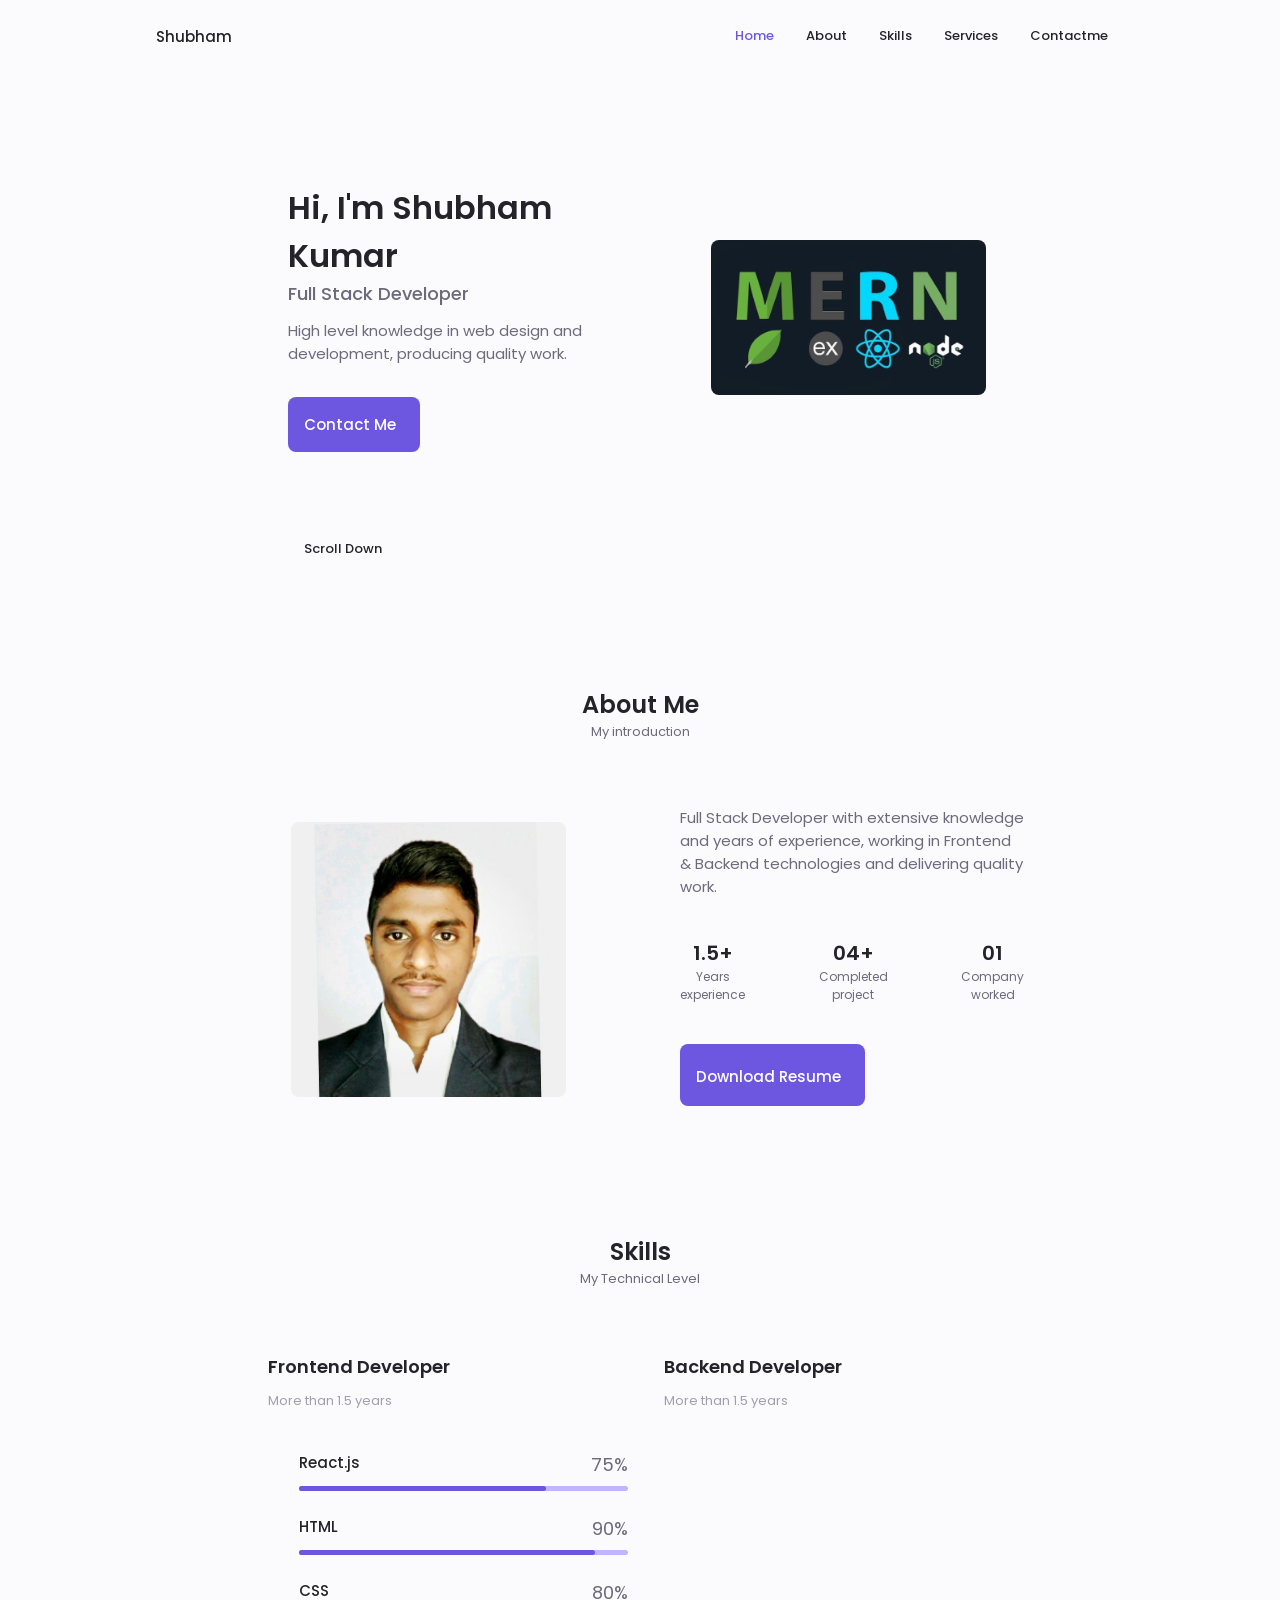
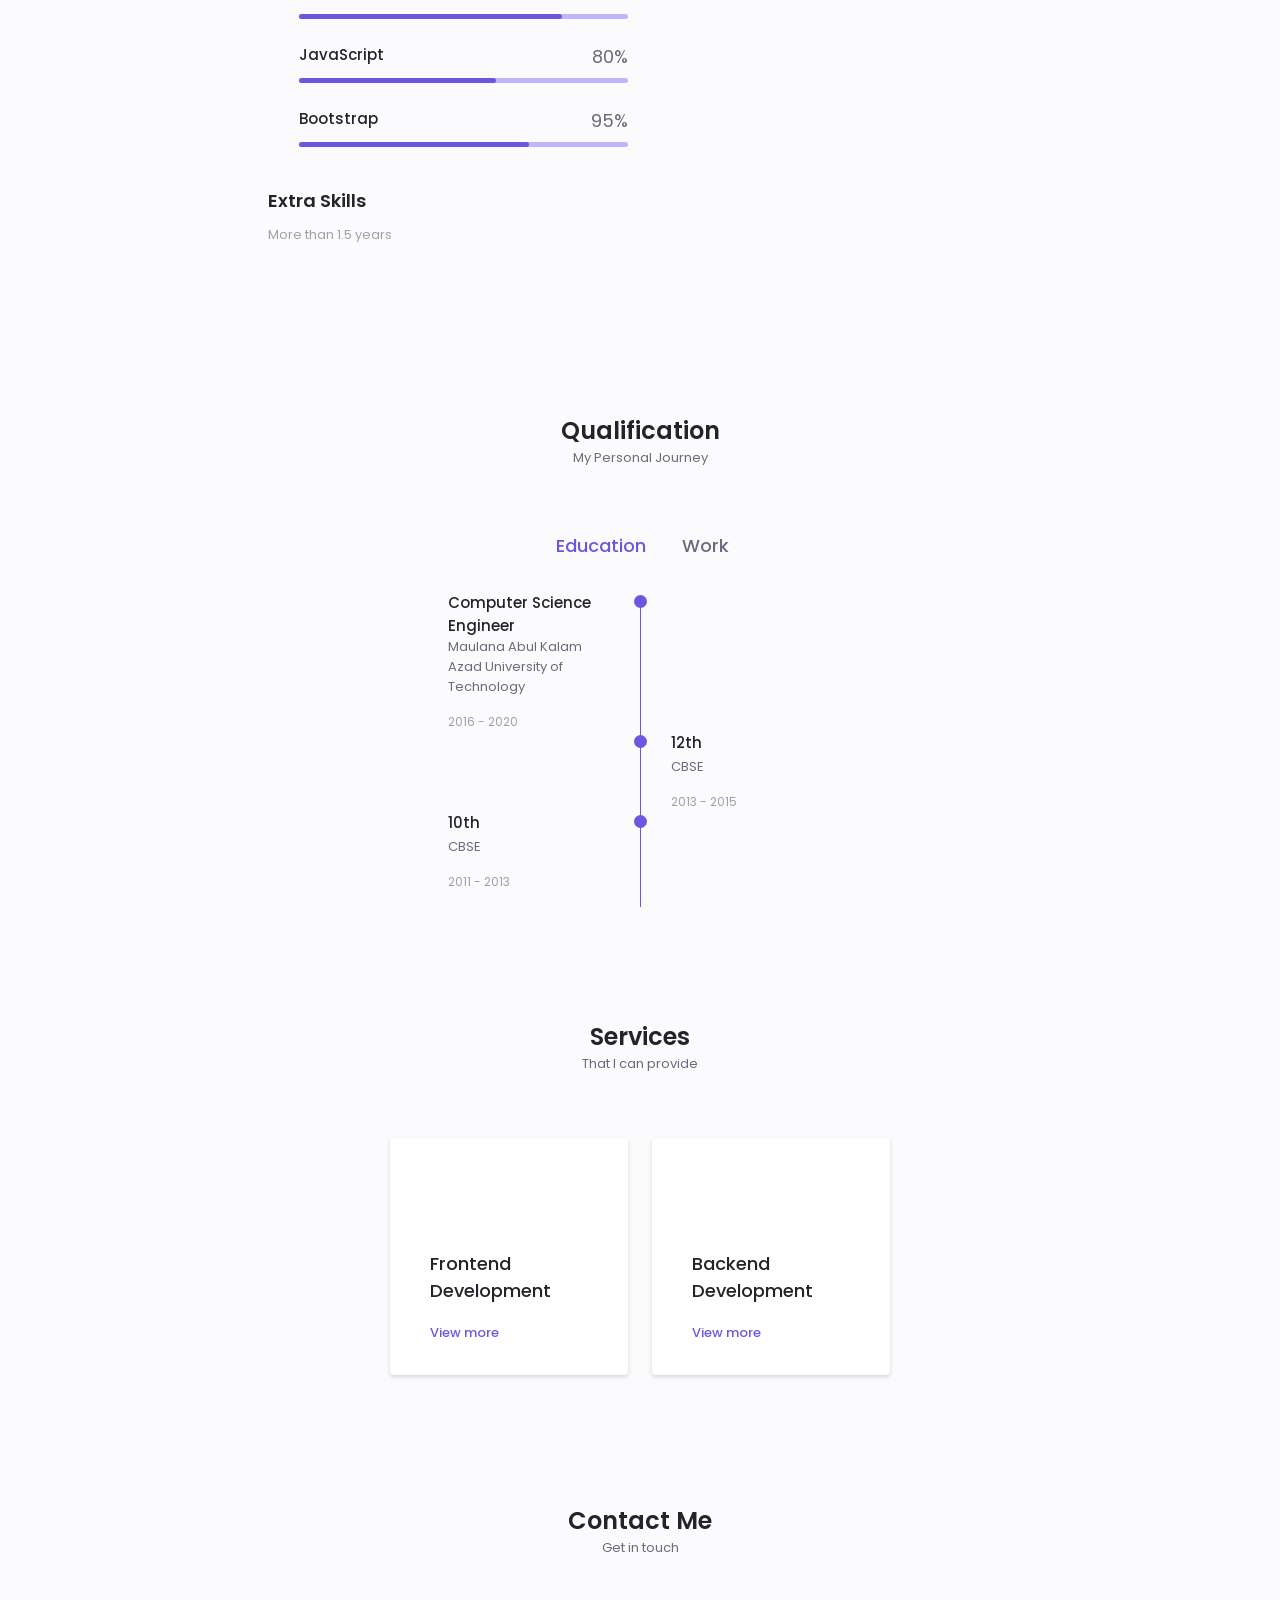
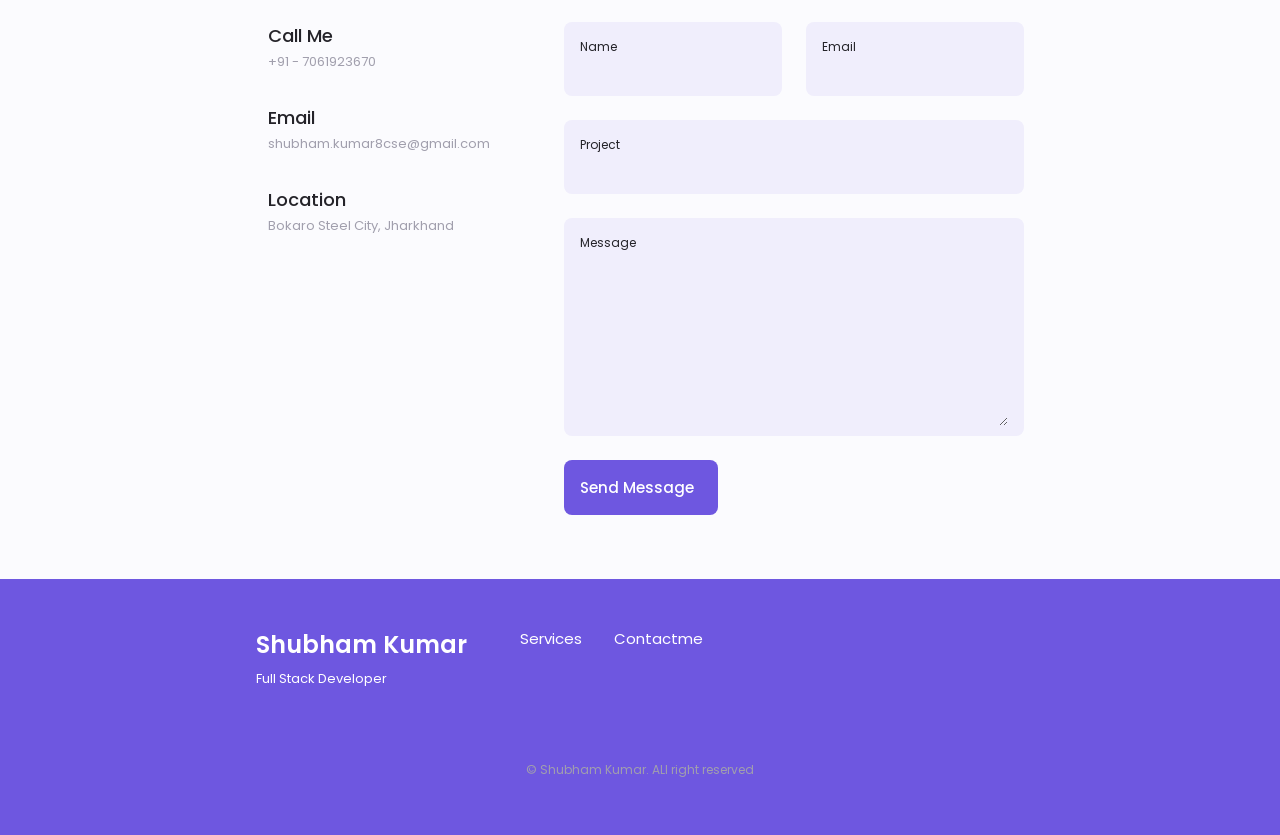
==== index.html @ 605aa981 "Update changes" ====
<!DOCTYPE html>
<html lang="en">

<head>
    <meta charset="UTF-8" />
    <meta http-equiv="X-UA-Compatible" content="IE=edge" />
    <meta name="viewport" content="width=device-width, initial-scale=1.0" />

    <!-- ================================== UNICONS ======================================== -->
    <link rel="stylesheet" href="https://unicons.iconscout.com/release/v4.0.0/css/line.css" />

    <!-- ================================== SWIPER CSS ======================================== -->
    <link rel="stylesheet" href="assets/css/swiper-bundle.min.css" />

    <!-- ================================== CSS ======================================== -->
    <link rel="stylesheet" href="assets/css/style.css" />

    <link rel="icon" href="assets/img/top-icon.jpg" type="image/icon type" />
    <title>Shubham Kumar</title>
</head>

<body>
    <!-- ================================== HEADER ======================================== -->
    <header class="header" id="header">
        <nav class="nav container">
            <a href="#" class="nav__logo">Shubham</a>

            <div class="nav__menu" id="nav-menu">
                <ul class="nav__list grid">
                    <l1 class="nav__item">
                        <a href="#home" class="nav__link active-link">
                            <i class="uil uil-estate nav__icon"></i> Home
                        </a>
                    </l1>
                    <l1 class="nav__item">
                        <a href="#about" class="nav__link">
                            <i class="uil uil-user nav__icon"></i> About
                        </a>
                    </l1>
                    <l1 class="nav__item">
                        <a href="#skills" class="nav__link">
                            <i class="uil uil-file-alt nav__icon"></i> Skills
                        </a>
                    </l1>
                    <l1 class="nav__item">
                        <a href="#services" class="nav__link">
                            <i class="uil uil-briefcase-alt nav__icon"></i> Services
                        </a>
                    </l1>
                    <l1 class="nav__item">
                        <a href="#contact" class="nav__link">
                            <i class="uil uil-message nav__icon"></i> Contactme
                        </a>
                    </l1>
                </ul>
                <i class="uil uil-times nav__close" id="nav-close"></i>
            </div>

            <div class="nav__btns">
                <!-- Theme change button -->
                <i class="uil uil-moon change-theme" id="theme-button"></i>

                <div class="nav__toggle" id="nav-toggle">
                    <i class="uil uil-apps"></i>
                </div>
            </div>
        </nav>
    </header>

    <!-- ================================== MAIN ======================================== -->
    <main class="main">
        <!-- ================================== HOME ======================================== -->
        <section class="home section" id="home">
            <div class="home__container container grid">
                <div class="home__content grid">
                    <div class="home__social">
                        <a href="https://www.linkedin.com/in/shubham-kumar-aec/" target="_blank" class="home__social-icon">
                            <i class="uil uil-linkedin-alt"></i>
                        </a>

                        <!-- <a href="https://dribbble.com" target="_blank" class="home__social-icon">
                            <i class="uil uil-dribbble"></i>
                        </a> -->

                        <a href="https://github.com/shubhamkumar-mern-dev" target="_blank" class="home__social-icon">
                            <i class="uil uil-github-alt"></i>
                        </a>
                    </div>

                    <div class="home__img">
                       <!-- <svg class="home__blob" viewBox="0 0 200 187" xmlns="http://www.w3.org/2000/svg"
                            xmlns:xlink="http://www.w3.org/1999/xlink">
                            <mask id="mask0" mask-type="alpha">
                                <path d="M190.312 36.4879C206.582 62.1187 201.309 102.826 182.328 134.186C163.346 165.547 
                                130.807 187.559 100.226 186.353C69.6454 185.297 41.0228 161.023 21.7403 129.362C2.45775 
                                97.8511 -7.48481 59.1033 6.67581 34.5279C20.9871 10.1032 59.7028 -0.149132 97.9666 
                                0.00163737C136.23 0.303176 174.193 10.857 190.312 36.4879Z" />
                            </mask>
                            <g mask="url(#mask0)">
                                <path d="M190.312 36.4879C206.582 62.1187 201.309 102.826 182.328 134.186C163.346 
                                165.547 130.807 187.559 100.226 186.353C69.6454 185.297 41.0228 161.023 21.7403 
                                129.362C2.45775 97.8511 -7.48481 59.1033 6.67581 34.5279C20.9871 10.1032 59.7028 
                                -0.149132 97.9666 0.00163737C136.23 0.303176 174.193 10.857 190.312 36.4879Z" />
                                <image class="home__blob-img" x="13" y="8" href="assets/img/Shubham.jpg" />
                            </g> 
                        </svg> -->
                        <img src="assets/img/mernStack.jpg" alt="" class="about__img" />
                    </div>

                    <div class="home__data">
                        <h1 class="home__title">Hi, I'm Shubham Kumar</h1>
                        <h3 class="home__subtitle">Full Stack Developer</h3>
                        <p class="home__description">
                            High level knowledge in web design and development, producing
                            quality work.
                        </p>
                        <a href="#contact" class="button button--flex">
                            Contact Me <i class="uil uil-message button__icon"></i>
                        </a>
                    </div>
                </div>

                <div class="home__scroll">
                    <a href="#about" class="home__scroll-button button--flex">
                        <i class="uil uil-mouse-alt home__scroll-mouse"></i>
                        <span class="home__scroll-name">Scroll Down</span>
                        <i class="uil uil-arrow-down home__scroll-arrow"></i>
                    </a>
                </div>
            </div>
        </section>

        <!-- ================================== ABOUT ======================================== -->
        <section class="about section" id="about">
            <h2 class="section__title">About Me</h2>
            <span class="section__subtitle">My introduction</span>

            <div class="about__container container grid">
                <img src="assets/img/Shubham.jpg" alt="" class="about__img" />
                <div class="about__data">
                    <p class="about__description">
                        Full Stack Developer with extensive knowledge and years of
                        experience, working in Frontend & Backend technologies and
                        delivering quality work.
                    </p>

                    <div class="about__info">
                        <div>
                            <span class="about__info-title">1.5+</span>
                            <span class="about__info-name">Years <br />
                                experience</span>
                        </div>

                        <div>
                            <span class="about__info-title">04+</span>
                            <span class="about__info-name">Completed <br />
                                project</span>
                        </div>

                        <div>
                            <span class="about__info-title">01</span>
                            <span class="about__info-name">Company <br />
                                worked</span>
                        </div>
                    </div>

                    <div class="about__buttons">
                        <a download="" href="assets/pdf/ShubhamKumar_1.5YOE.pdf" class="button button">
                            Download Resume<i class="uil uil-download-alt button__icon"></i>
                        </a>
                    </div>
                </div>
            </div>
        </section>

        <!-- ================================== SKILLS ======================================== -->
        <section class="skills section" id="skills">
            <h2 class="section__title">Skills</h2>
            <span class="section__subtitle">My Technical Level</span>

            <div class="skills__container container grid">
                <div>
                    <!-- ================ SKILLS 1 =================== -->
                    <div class="skills__content skills__open">
                        <div class="skills__header">
                            <i class="uil uil-brackets-curly skills__icon"></i>

                            <div>
                                <h1 class="skills__titles">Frontend Developer</h1>
                                <span class="skills__subtitle">More than 1.5 years</span>
                            </div>

                            <i class="uil uil-angle-down skills__arrow"></i>
                        </div>

                        <div class="skills__list grid">
                            <div class="skills__data">
                                <div class="skills__titles">
                                    <h3 class="skills__name">React.js</h3>
                                    <span class="skills__number">75%</span>
                                </div>
                                <div class="skills__bar">
                                    <span class="skills__percentage skills__angular"></span>
                                </div>
                            </div>

                            <div class="skills__data">
                                <div class="skills__titles">
                                    <h3 class="skills__name">HTML</h3>
                                    <span class="skills__number">90%</span>
                                </div>
                                <div class="skills__bar">
                                    <span class="skills__percentage skills__html"></span>
                                </div>
                            </div>

                            <div class="skills__data">
                                <div class="skills__titles">
                                    <h3 class="skills__name">CSS</h3>
                                    <span class="skills__number">80%</span>
                                </div>
                                <div class="skills__bar">
                                    <span class="skills__percentage skills__css"></span>
                                </div>
                            </div>

                            <div class="skills__data">
                                <div class="skills__titles">
                                    <h3 class="skills__name">JavaScript</h3>
                                    <span class="skills__number">80%</span>
                                </div>
                                <div class="skills__bar">
                                    <span class="skills__percentage skills__js"></span>
                                </div>
                            </div>

                            <div class="skills__data">
                                <div class="skills__titles">
                                    <h3 class="skills__name">Bootstrap</h3>
                                    <span class="skills__number">95%</span>
                                </div>
                                <div class="skills__bar">
                                    <span class="skills__percentage skills__bootstrap"></span>
                                </div>
                            </div>
                        </div>
                    </div>
                </div>
                <div>
                    <!-- ================ SKILLS 2 =================== -->
                    <div class="skills__content skills__close">
                        <div class="skills__header">
                            <i class="uil uil-server-network skills__icon"></i>

                            <div>
                                <h1 class="skills__titles">Backend Developer</h1>
                                <span class="skills__subtitle">More than 1.5 years</span>
                            </div>

                            <i class="uil uil-angle-down skills__arrow"></i>
                        </div>

                        <div class="skills__list grid">
                            <div class="skills__data">
                                <div class="skills__titles">
                                    <h3 class="skills__name">Java</h3>
                                    <span class="skills__number">75%</span>
                                </div>
                                <div class="skills__bar">
                                    <span class="skills__percentage skills__java"></span>
                                </div>
                            </div>

                            <div class="skills__data">
                                <div class="skills__titles">
                                    <h3 class="skills__name">MySQL and NoSQL</h3>
                                    <span class="skills__number">70%</span>
                                </div>
                                <div class="skills__bar">
                                    <span class="skills__percentage skills__mysql"></span>
                                </div>
                            </div>

                             <div class="skills__data">
                                <div class="skills__titles">
                                    <h3 class="skills__name">Node Js</h3>
                                    <span class="skills__number">70%</span>
                                </div>
                                <div class="skills__bar">
                                    <span class="skills__percentage skills__node"></span>
                                </div>
                            </div>

                           <!-- <div class="skills__data">
                                <div class="skills__titles">
                                    <h3 class="skills__name">Firebase</h3>
                                    <span class="skills__number">55%</span>
                                </div>
                                <div class="skills__bar">
                                    <span class="skills__percentage skills__firebase"></span>
                                </div>
                            </div> -->
                        </div>
                    </div>
                </div>
                <!-- </div> -->

                <div>
                    <!-- ================ SKILLS 3 =================== -->
                    <div class="skills__content skills__close">
                        <div class="skills__header">
                            <i class="uil uil-swatchbook skills__icon"></i>

                            <div>
                                <h1 class="skills__titles">Extra Skills</h1>
                                <span class="skills__subtitle">More than 1.5 years</span>
                            </div>

                            <i class="uil uil-angle-down skills__arrow"></i>
                        </div>

                        <div class="skills__list grid">
                            <div class="skills__data">
                                <div class="skills__titles">
                                    <h3 class="skills__name">DSA</h3>
                                    <span class="skills__number">60%</span>
                                </div>
                                <div class="skills__bar">
                                    <span class="skills__percentage skills__dsa"></span>
                                </div>
                            </div>

                            <div class="skills__data">
                                <div class="skills__titles">
                                    <h3 class="skills__name">SQL</h3>
                                    <span class="skills__number">70%</span>
                                </div>
                                <div class="skills__bar">
                                    <span class="skills__percentage skills__sql"></span>
                                </div>
                            </div>

                            <div class="skills__data">
                                <div class="skills__titles">
                                    <h3 class="skills__name">C++</h3>
                                    <span class="skills__number">60%</span>
                                </div>
                                <div class="skills__bar">
                                    <span class="skills__percentage skills__cpp"></span>
                                </div>
                            </div>

                            <div class="skills__data">
                                <div class="skills__titles">
                                    <h3 class="skills__name">C</h3>
                                    <span class="skills__number">75%</span>
                                </div>
                                <div class="skills__bar">
                                    <span class="skills__percentage skills__c"></span>
                                </div>
                            </div>

                        

                            <div class="skills__data">
                                <div class="skills__titles">
                                    <h3 class="skills__name">Git</h3>
                                    <span class="skills__number">80%</span>
                                </div>
                                <div class="skills__bar">
                                    <span class="skills__percentage skills__git"></span>
                                </div>
                            </div>
                        </div>
                    </div>
                </div>
            </div>
        </section>

        <!-- ================================== QUALIFICATION ======================================== -->
        <section class="qualification section">
            <h2 class="section__title">Qualification</h2>
            <span class="section__subtitle">My Personal Journey</span>

            <div class="qualification__container container">
                <div class="qualification__tabs">
                    <div class="qualification__button button--flex qualification__active" data-target="#education">
                        <i class="uil uil-graduation-cap qualification__icon"></i>
                        Education
                    </div>
                    <div class="qualification__button button--flex" data-target="#work">
                        <i class="uil uil-briefcase-alt qualification__icon"></i>
                        Work
                    </div>
                </div>

                <div class="qualification__sections">
                    <!-- ================ QUALIFICATION CONTENT-1 =================== -->
                    <div class="qualification__content qualification__active" data-content id="education">
                        <!-- ================ QUALIFICATION-1 =================== -->
                        <div class="qualification__data">
                            <div>
                                <h3 class="qualification__title">Computer Science Engineer</h3>
                                <span class="qualification__subtitle">Maulana Abul Kalam Azad University of Technology</span>
                                <div class="qualification__calendar">
                                    <i class="uil uil-calendar-alt"></i>
                                    2016 - 2020
                                </div>
                            </div>

                            <div>
                                <span class="qualification__rounder"></span>
                                <span class="qualification__line"></span>
                            </div>
                        </div>

                        <!-- ================ QUALIFICATION-2 =================== -->
                        <div class="qualification__data">
                            <div></div>

                            <div>
                                <span class="qualification__rounder"></span>
                                <span class="qualification__line"></span>
                            </div>

                            <div>
                                <h3 class="qualification__title">12th</h3>
                                <span class="qualification__subtitle">CBSE</span>
                                <div class="qualification__calendar">
                                    <i class="uil uil-calendar-alt"></i>
                                    2013 - 2015
                                </div>
                            </div>
                        </div>

                        <!-- ================ QUALIFICATION-3 =================== -->
                        <div class="qualification__data">
                            <div>
                                <h3 class="qualification__title">10th</h3>
                                <span class="qualification__subtitle">CBSE</span>
                                <div class="qualification__calendar">
                                    <i class="uil uil-calendar-alt"></i>
                                    2011 - 2013
                                </div>
                            </div>

                            <div>
                                <span class="qualification__rounder"></span>
                                <span class="qualification__line"></span>
                            </div>
                        </div>
                    </div>

                    <!-- ================ QUALIFICATION CONTENT-2 =================== -->
                    <div class="qualification__content" data-content id="work">
                        <!-- ================ QUALIFICATION-1 =================== -->
                        <div class="qualification__data">
                            <div>
                                <h3 class="qualification__title">Software Engineer</h3>
                                <span class="qualification__subtitle">DXC Technology</span>
                                <div class="qualification__calendar">
                                    <i class="uil uil-calendar-alt"></i>
                                    Jan 2021 - Present
                                </div>
                            </div>

                            <div>
                                <span class="qualification__rounder"></span>
                                <span class="qualification__line"></span>
                            </div>
                        </div>

                        <!-- ================ QUALIFICATION-2 =================== -->
                        
                    </div>
                </div>
            </div>
        </section>

        <!-- ================================== SERVICES ======================================== -->
        <section class="section services" id="services">
            <h2 class="section__title">Services</h2>
            <span class="section__subtitle">That I can provide</span>

            <div class="services__container container grid">
                <!-- ================ SERVICES-1 =================== -->
                <!-- <div class="services__content">
                    <div>
                        <i class="uil uil-web-grid services__icon"></i>
                        <h3 class="services__title">UI/UX <br> Designer</h3>
                    </div>

                    <span class="button button--flex button--small button--link services__button">
                        View more
                        <i class="uil uil-arrow-right button__icon"></i>
                    </span>

                    <div class="services__modal">
                        <div class="services__modal-content">
                            <h4 class="services__modal-title">Ui/Ux <br> Designer</h4>
                            <i class="uil uil-times services__modal-close"></i>

                            <ul class="services__modal-services grid">
                                <li class="services__modal-service">
                                    <i class="uil uil-check-circle services__modal-icon"></i>
                                    <p>I develop the user interface.</p>
                                </li>
                                <li class="services__modal-service">
                                    <i class="uil uil-check-circle services__modal-icon"></i>
                                    <p>Web page development.</p>
                                </li>
                                <li class="services__modal-service">
                                    <i class="uil uil-check-circle services__modal-icon"></i>
                                    <p>I create ux element interactions.</p>
                                </li>
                                <li class="services__modal-service">
                                    <i class="uil uil-check-circle services__modal-icon"></i>
                                    <p>I position your company brand.</p>
                                </li>
                            </ul>
                        </div>
                    </div>
                </div> -->

                <!-- ================ SERVICES-2 =================== -->
                <div class="services__content">
                    <div>
                        <i class="uil uil-arrow services__icon"></i>
                        <h3 class="services__title">
                            Frontend <br />
                            Development
                        </h3>
                    </div>

                    <span class="button button--flex button--small button--link services__button">
                        View more
                        <i class="uil uil-arrow-right button__icon"></i>
                    </span>

                    <div class="services__modal">
                        <div class="services__modal-content">
                            <h4 class="services__modal-title">
                                Frontend <br />
                                Developer
                            </h4>
                            <i class="uil uil-times services__modal-close"></i>

                            <ul class="services__modal-services grid">
                                <li class="services__modal-service">
                                    <i class="uil uil-check-circle services__modal-icon"></i>
                                    <p>I developed beautiful user interface.</p>
                                </li>
                                <li class="services__modal-service">
                                    <i class="uil uil-check-circle services__modal-icon"></i>
                                    <p>Web page development.</p>
                                </li>
                                <li class="services__modal-service">
                                    <i class="uil uil-check-circle services__modal-icon"></i>
                                    <p>Full website development.</p>
                                </li>
                                <li class="services__modal-service">
                                    <i class="uil uil-check-circle services__modal-icon"></i>
                                    <p>Responsive web design</p>
                                </li>
                                <li class="services__modal-service">
                                    <i class="uil uil-check-circle services__modal-icon"></i>
                                    <p>Progressive web App's</p>
                                </li>
                            </ul>
                        </div>
                    </div>
                </div>

                <!-- ================ SERVICES-3 =================== -->
                <div class="services__content">
                    <div>
                        <i class="uil uil-pen services__icon"></i>
                        <h3 class="services__title">
                            Backend <br />
                            Development
                        </h3>
                    </div>

                    <span class="button button--flex button--small button--link services__button">
                        View more
                        <i class="uil uil-arrow-right button__icon"></i>
                    </span>

                    <div class="services__modal">
                        <div class="services__modal-content">
                            <h4 class="services__modal-title">
                                Branding <br />
                                Designer
                            </h4>
                            <i class="uil uil-times services__modal-close"></i>

                            <ul class="services__modal-services grid">
                                <li class="services__modal-service">
                                    <i class="uil uil-check-circle services__modal-icon"></i>
                                    <p>I developed backend for website.</p>
                                </li>
                                <li class="services__modal-service">
                                    <i class="uil uil-check-circle services__modal-icon"></i>
                                    <p>Build reusable code and libraries for future use.</p>
                                </li>
                                <li class="services__modal-service">
                                    <i class="uil uil-check-circle services__modal-icon"></i>
                                    <p>Scalable and efficient development solutions.</p>
                                </li>
                                <li class="services__modal-service">
                                    <i class="uil uil-check-circle services__modal-icon"></i>
                                    <p>Optimize the application for better performance.</p>
                                </li>
                                <li class="services__modal-service">
                                    <i class="uil uil-check-circle services__modal-icon"></i>
                                    <p>API Development.</p>
                                </li>
                                <li class="services__modal-service">
                                    <i class="uil uil-check-circle services__modal-icon"></i>
                                    <p>Build and implement data storage solutions.</p>
                                </li>
                            </ul>
                        </div>
                    </div>
                </div>
            </div>
        </section>

       

        <!-- ================================== TESTIMONIAL ======================================== -->
        <!-- <section class="testimonial section">
            <h2 class="section__title">Testimonial</h2>
            <span class="section__subtitle">My client saying</span>

            <div class="testimonial__container container swiper mySwiper swiper-container">
                <div class="swiper-wrapper"> -->
        <!-- ================ TESTIMONIAL-1 =================== -->
        <!-- <div class="testimonial__content swiper-slide">
                        <div class="testimonial__data">
                            <div class="testimonial__header">
                                <img src="assets/img/client-1.jpg" alt="" class="testimonial__img">

                                <div>
                                    <h3 class="testimonial__name">Amit Soni</h3>
                                    <span class="testimonial__client">Client</span>
                                </div>
                            </div>

                            <div>
                                <i class="uil uil-star testimonial__icon-star"></i>
                                <i class="uil uil-star testimonial__icon-star"></i>
                                <i class="uil uil-star testimonial__icon-star"></i>
                                <i class="uil uil-star testimonial__icon-star"></i>
                                <i class="uil uil-star testimonial__icon-star"></i>
                            </div>
                        </div>

                        <p class="testimonial__description">
                            I get a good impression, I carry out my project with all the possible equality and attention
                            and support 24 hours a day.
                        </p>
                    </div> -->

        <!-- ================ TESTIMONIAL-2 =================== -->
        <!-- <div class="testimonial__content swiper-slide">
                        <div class="testimonial__data">
                            <div class="testimonial__header">
                                <img src="assets/img/client-2.png" alt="" class="testimonial__img">

                                <div>
                                    <h3 class="testimonial__name">Mansi Patel</h3>
                                    <span class="testimonial__client">Client</span>
                                </div>
                            </div>

                            <div>
                                <i class="uil uil-star testimonial__icon-star"></i>
                                <i class="uil uil-star testimonial__icon-star"></i>
                                <i class="uil uil-star testimonial__icon-star"></i>
                                <i class="uil uil-star testimonial__icon-star"></i>
                                <i class="uil uil-star testimonial__icon-star"></i>
                            </div>
                        </div>

                        <p class="testimonial__description">
                            I get a good impression, I carry out my project with all the possible equality and attention
                            and support 24 hours a day.
                        </p>
                    </div> -->

        <!-- ================ TESTIMONIAL-3 =================== -->
        <!-- <div class="testimonial__content swiper-slide">
                        <div class="testimonial__data">
                            <div class="testimonial__header">
                                <img src="assets/img/client-3.jpg" alt="" class="testimonial__img">

                                <div>
                                    <h3 class="testimonial__name">Abhay Jain</h3>
                                    <span class="testimonial__client">Client</span>
                                </div>
                            </div>

                            <div>
                                <i class="uil uil-star testimonial__icon-star"></i>
                                <i class="uil uil-star testimonial__icon-star"></i>
                                <i class="uil uil-star testimonial__icon-star"></i>
                                <i class="uil uil-star testimonial__icon-star"></i>
                                <i class="uil uil-star testimonial__icon-star"></i>
                            </div>
                        </div>

                        <p class="testimonial__description">
                            I get a good impression, I carry out my project with all the possible equality and attention
                            and support 24 hours a day.
                        </p>
                    </div>
                </div> -->

        <!-- Add Pagination -->
        <!-- <div class="swiper-pagination swiper-pagination-testimonial"></div>
            </div>
        </section> -->

        <!-- ================================== CONTACT ME ======================================== -->
        <section class="contact section" id="contact">
            <h2 class="section__title">Contact Me</h2>
            <span class="section__subtitle">Get in touch</span>

            <div class="contact__container container grid">
                <div>
                    <div class="contact__information">
                        <i class="uil uil-phone contact__icon"></i>

                        <div>
                            <h3 class="contact__title">Call Me</h3>
                            <span class="contact__subtitle">+91 - 7061923670</span>
                        </div>
                    </div>

                    <div class="contact__information">
                        <i class="uil uil-envelope contact__icon"></i>

                        <div>
                            <h3 class="contact__title">Email</h3>
                            <span class="contact__subtitle">shubham.kumar8cse@gmail.com</span>
                        </div>
                    </div>

                    <div class="contact__information">
                        <i class="uil uil-map-marker contact__icon"></i>

                        <div>
                            <h3 class="contact__title">Location</h3>
                            <span class="contact__subtitle">Bokaro Steel City, Jharkhand</span>
                        </div>
                    </div>
                </div>

                <form action="https://formsubmit.co/shubham.kumar8cse@gmail.com" method="POST" class="contact__form grid">
                    <div class="contact__inputs grid">
                        <div class="contact__content">
                            <label for="" class="contact__label">Name</label>
                            <input type="text" class="contact__input" />
                        </div>
                        <div class="contact__content">
                            <label for="" class="contact__label">Email</label>
                            <input type="email" class="contact__input" />
                        </div>
                    </div>
                    <div class="contact__content">
                        <label for="" class="contact__label">Project</label>
                        <input type="text" class="contact__input" />
                    </div>
                    <div class="contact__content">
                        <label for="" class="contact__label">Message</label>
                        <textarea name="" id="" cols="0" rows="7" class="contact__input"></textarea>
                    </div>

                    <div>
                     <a href="https://formsubmit.co/shubham.kumar8cse@gmail.com" class="button button--flex">
                            Send Message
                            <i class="uil uil-message button__icon"></i>
                        </a>
                    </div>
                </form>
            </div>
        </section>
    </main>

    <!-- ================================== FOOTER ======================================== -->
    <footer class="footer">
        <div class="footer__bg">
            <div class="footer__container container grid">
                <div>
                    <h1 class="footer__title">Shubham Kumar</h1>
                    <span class="footer__subtitle">Full Stack Developer</span>
                </div>

                <ul class="footer__links">
                    <li>
                        <a href="#services" class="footer__link">Services</a>
                    </li>
                    <li>
                        <a href="#contact" class="footer__link">Contactme</a>
                    </li>
                </ul>
            </div>

            <p class="footer__copy">&#169; Shubham Kumar. ALl right reserved</p>
        </div>
    </footer>

    <!-- ================================== SCROLL TOP ======================================== -->
    <a href="#" class="scrollup" id="scroll-up">
        <i class="uil uil-arrow-up scrollup__icon"></i>
    </a>

    <!-- ================================== SWIPER JS ======================================== -->
    <script src="assets/js/swiper-bundle.min.js"></script>

    <!-- ================================== MAIN JS ======================================== -->
    <script src="assets/js/main.js"></script>
</body>

</html>
---- assets/css/style.css ----
/* ================================== GOOGLE FONTS ======================================== */
@import url("https://fonts.googleapis.com/css2?family=Poppins:wght@400;500;600&display=swap");

/* ================================== VARIABLE CSS ======================================== */
:root {
  --header-height: 3rem;

  /* ================================== Colors ======================================== */
  /* ====== Change Favourite Colors ====== */
  --hue-color: 250; /* Purple 250 - Green 142 - Blue 230 - Pink 340 */

  /* HSL Color Mode */
  --first-color: hsl(var(--hue-color), 69%, 61%);
  --first-color-second: hsl(var(--hue-color), 69%, 61%);
  --first-color-alt: hsl(var(--hue-color), 57%, 53%);
  --first-color-lighter: hsl(var(--hue-color), 92%, 85%);
  --title-color: hsl(var(--hue-color), 8%, 15%);
  --text-color: hsl(var(--hue-color), 8%, 45%);
  --text-color-light: hsl(var(--hue-color), 8%, 65%);
  --input-color: hsl(var(--hue-color), 70%, 96%);
  --body-color: hsl(var(--hue-color), 60%, 99%);
  --container-color: #fff;
  --scroll-bar-color: hsl(var(--hue-color), 12%, 90%);
  --scroll-thumb-color: hsl(var(--hue-color), 12%, 80%);

  /* ================================== Font and typography ======================================== */
  --body-font: "Poppins", sans-serif;

  /* 0.5rem = 8px, 1rem = 16px, 1.5rem = 24px... */
  --big-font-size: 2rem;
  --h1-font-size: 1.5rem;
  --h2-font-size: 1.25rem;
  --h3-font-size: 1.125rem;
  --normal-font-size: 0.938rem;
  --small-font-size: 0.813rem;
  --smaller-font-size: 0.75rem;

  /* ====== Font Weight ====== */
  --font-medium: 500;
  --font-semi-bold: 600;

  /* ====== Margins Bottom ====== */
  /* 0.25rem = 4px, 0.5rem = 8px, 0.75rem = 12px... */
  --mb-0-25: 0.25rem;
  --mb-0-5: 0.5rem;
  --mb-0-75: 0.75rem;
  --mb-1: 1rem;
  --mb-1-5: 1.5rem;
  --mb-2: 2rem;
  --mb-2-5: 2.5rem;
  --mb-3: 3rem;

  /* ====== z index ====== */
  --z-tooltip: 10;
  --z-fixed: 100;
  --z-modal: 1000;
}

/* Font Size For Large Devices */
@media screen and(min-width: 968px) {
  :root {
    --big-font-size: 3rem;
    --h1-font-size: 2.25rem;
    --h2-font-size: 1.5rem;
    --h3-font-size: 1.25rem;
    --normal-font-size: 1rem;
    --small-font-size: 0.875rem;
    --smaller-font-size: 0.813rem;
  }
}

/* ====== Variables Dark Theme ====== */
body.dark-theme {
  /* HSL Color Mode Changes according to the Dark Theme*/
  --first-color-second: hsl(var(--hue-color), 30%, 8%);
  --title-color: hsl(var(--hue-color), 8%, 95%);
  --text-color: hsl(var(--hue-color), 8%, 75%);
  --input-color: hsl(var(--hue-color), 29%, 16%);
  --body-color: hsl(var(--hue-color), 28%, 12%);
  --container-color: hsl(var(--hue-color), 29%, 16%);
  --scroll-bar-color: hsl(var(--hue-color), 12%, 48%);
  --scroll-thumb-color: hsl(var(--hue-color), 12%, 36%);
}

/* ====== Button Dark/Light ====== */
.nav__btns {
  display: flex;
  align-items: center;
}

.change-theme {
  font-size: 1.25rem;
  color: var(--title-color);
  margin-right: var(--mb-1);
  cursor: pointer;
}

.change-theme:hover {
  color: var(--first-color);
}

/* ====== BASE ====== */
* {
  box-sizing: border-box;
  padding: 0;
  margin: 0;
}

html {
  scroll-behavior: smooth;
}

body {
  margin: 0 0 var(--header-height) 0;
  font-family: var(--body-font);
  font-size: var(--normal-font-size);
  background-color: var(--body-color);
  color: var(--text-color);
}

h1,
h2,
h3,
h4 {
  color: var(--title-color);
  font-weight: var(--font-semi-bold);
}

ul {
  list-style: none;
}

a {
  text-decoration: none;
}

img {
  max-width: 100%;
  height: auto;
}

/* ====== REUSABLE CSS CLASSES ====== */
.section {
  padding: 2rem 0 4rem;
}

.section__title {
  font-size: var(--h1-font-size);
}

.section__subtitle {
  display: block;
  font-size: var(--small-font-size);
  margin-bottom: var(--mb-3);
}

.section__title,
.section__subtitle {
  text-align: center;
}

/* ====== LAYOUT ====== */
.container {
  max-width: 768px;
  margin-left: var(--mb-1-5);
  margin-right: var(--mb-1-5);
}

.grid {
  display: grid;
  gap: 1.5rem;
}

.header {
  width: 100%;
  position: fixed;
  bottom: 0;
  left: 0;
  z-index: var(--z-fixed);
  background-color: var(--body-color);
}

/* ====== NAV ====== */
.nav {
  max-width: 968px;
  height: var(--header-height);
  display: flex;
  justify-content: space-between;
  align-items: center;
}

.nav__logo,
.nav__toggle {
  color: var(--title-color);
  font-weight: var(--font-medium);
}

.nav__logo:hover {
  color: var(--first-color);
}

.nav__toggle {
  font-size: 1.1rem;
  cursor: pointer;
}

.nav__toggle:hover {
  color: var(--first-color);
}

@media screen and (max-width: 767px) {
  .nav__menu {
    position: fixed;
    bottom: -100%;
    left: 0;
    width: 100%;
    background-color: var(--body-color);
    padding: 2rem 1.5rem 4rem;
    box-shadow: 0 -1px 4px rgba(0, 0, 0, 0.15);
    border-radius: 1.5rem 1.5rem 0 0;
    transition: 0.3s;
  }
}

.nav__list {
  grid-template-columns: repeat(3, 1fr);
  gap: 2rem;
}

.nav__link {
  display: flex;
  flex-direction: column;
  align-items: center;
  font-size: var(--small-font-size);
  color: var(--title-color);
  font-weight: var(--font-medium);
}

.nav__link:hover {
  color: var(--first-color);
}

.nav__icon {
  font-size: 1.2rem;
}

.nav__close {
  position: absolute;
  right: 1.3rem;
  bottom: 0.5rem;
  font-size: 1.5rem;
  cursor: pointer;
  color: var(--first-color);
}

.nav__close:hover {
  color: var(--first-color-alt);
}

/* ====== Show Menu ====== */
.show-menu {
  bottom: 0;
}

/* ====== Active Link ====== */
.active-link {
  color: var(--first-color);
}

/* ====== Change Background Header ====== */
.scroll-header {
  box-shadow: 0 -1px 4px rgba(0, 0, 0, 0.15);
}

/* ====== HOME ====== */
.home__container {
  gap: 1rem;
}

.home__content {
  grid-template-columns: 0.5fr 3fr;
  padding-top: 3.5rem;
  align-items: center;
}

.home__social {
  display: grid;
  grid-template-columns: max-content;
  row-gap: 1rem;
}

.home__social-icon {
  font-size: 1.25rem;
  color: var(--first-color);
}

.home__social-icon:hover {
  color: var(--first-color-alt);
}

.home__blob {
  width: 200px;
  fill: var(--first-color);
}

.home__blob-img {
  width: 170px;
}

.home__data {
  grid-column: 1/3;
}

.home__title {
  font-size: var(--big-font-size);
}

.home__subtitle {
  font-size: var(--h3-font-size);
  color: var(--text-color);
  font-weight: var(--font-medium);
  margin-bottom: var(--mb-0-75);
}

.home__description {
  margin-bottom: var(--mb-2);
}

.home__scroll {
  display: none;
}

.home__scroll-button {
  color: var(--first-color);
  transition: 0.3s;
}

.home__scroll-button:hover {
  transform: translateY(0.25rem);
}

.home__scroll-mouse {
  font-size: 2rem;
}

.home__scroll-name {
  font-size: var(--small-font-size);
  color: var(--title-color);
  font-weight: var(--font-medium);
  margin-right: var(--mb-0-25);
}

.home__scroll-arrow {
  font-size: 1.25rem;
}

/* ====== BUTTONS ====== */
.button {
  display: inline-block;
  background-color: var(--first-color);
  color: #fff;
  padding: 1rem;
  border-radius: 0.5rem;
  font-weight: var(--font-medium);
}

.button:hover {
  background-color: var(--first-color-alt);
}

.button__icon {
  font-size: 1.25rem;
  margin-left: var(--mb-0-5);
  transition: 0.3s;
}

.button--white {
  background-color: #fff;
  color: var(--first-color);
}

.button--white:hover {
  background-color: #fff;
}

.button--flex {
  display: inline-flex;
  align-items: center;
}

.button--small {
  padding: 0.75rem 1rem;
}

.button--link {
  padding: 0;
  background-color: transparent;
  color: var(--first-color);
}

.button--link:hover {
  background-color: transparent;
  color: var(--first-color-alt);
}

/* ====================================== About ====================================== */
.about__img {
  width: 200px;
  border-radius: 0.5rem;
  justify-self: center;
  align-self: center;
}

.about__description {
  text-align: center;
  margin-bottom: var(--mb-2-5);
}

.about__info {
  display: flex;
  justify-content: space-evenly;
  margin-bottom: var(--mb-2-5);
}

.about__info-title {
  font-size: var(--h2-font-size);
  font-weight: var(--font-semi-bold);
  color: var(--title-color);
}

.about__info-name {
  font-size: var(--smaller-font-size);
}

.about__info-title,
.about__info-name {
  display: block;
  text-align: center;
}

.about__buttons {
  display: flex;
  justify-content: center;
}

/* ====================================== SKILLS ====================================== */
.skills__container {
  row-gap: 0;
}

.skills__header {
  display: flex;
  align-items: center;
  margin-bottom: var(--mb-2-5);
  cursor: pointer;
}

.skills__icon,
.skills__arrow {
  font-size: 2rem;
  color: var(--first-color);
}

.skills__icon {
  margin-right: var(--mb-0-75);
}

.skills__titles {
  font-size: var(--h3-font-size);
}

.skills__subtitle {
  font-size: var(--small-font-size);
  color: var(--text-color-light);
}

.skills__arrow {
  margin-left: auto;
  transition: 0.4s;
}

.skills__list {
  row-gap: 1.5rem;
  padding-left: 2.7rem;
}

.skills__titles {
  display: flex;
  justify-content: space-between;
  margin-bottom: var(--mb-0-5);
}

.skills__name {
  font-size: var(--normal-font-size);
  font-weight: var(--font-medium);
}

.skills__bar,
.skills__percentage {
  height: 5px;
  border-radius: 0.25rem;
}

.skills__bar {
  background-color: var(--first-color-lighter);
}

.skills__percentage {
  display: block;
  background-color: var(--first-color);
}

.skills__angular {
  width: 75%;
}

.skills__html {
  width: 90%;
}

.skills__css {
  width: 80%;
}

.skills__js {
  width: 60%;
}

.skills__bootstrap {
  width: 70%;
}

.skills__less {
  width: 85%;
}

.skills__sass {
  width: 85%;
}

.skills__java {
  width: 80%;
}

.skills__springboot {
  width: 70%;
}

.skills__mysql {
  width: 70%;
}

/* .skills__node {
  width: 50%;
}

.skills__firebase {
  width: 55%;
} */

.skills__dsa {
  width: 60%;
}

.skills__sql {
  width: 70%;
}

.skills__cpp {
  width: 80%;
}

.skills__c {
  width: 75%;
}

.skills__maven {
  width: 60%;
}

.skills__git {
  width: 80%;
}

.skills__close .skills__list {
  height: 0;
  overflow: hidden;
}

.skills__open .skills__list {
  height: max-content;
  margin-bottom: var(--mb-2-5);
}

.skills__open .skills__arrow {
  transform: rotate(-180deg);
}

/* ====================================== QUALIFICATIONS ====================================== */
.qualification__tabs {
  display: flex;
  justify-content: space-evenly;
  margin-bottom: var(--mb-2);
}

.qualification__button {
  font-size: var(--h3-font-size);
  font-weight: var(--font-medium);
  cursor: pointer;
}

.qualification__button:hover {
  color: var(--first-color);
}

.qualification__icon {
  font-size: 1.8rem;
  margin-right: var(--mb-0-25);
}

.qualification__data {
  display: grid;
  grid-template-columns: 1fr max-content 1fr;
  column-gap: 1.5rem;
}

.qualification__title {
  font-size: var(--normal-font-size);
  font-weight: var(--font-medium);
}

.qualification__subtitle {
  display: inline-block;
  font-size: var(--small-font-size);
  margin-bottom: var(--mb-1);
}

.qualification__calendar {
  font-size: var(--smaller-font-size);
  color: var(--text-color-light);
}

.qualification__rounder {
  display: inline-block;
  width: 13px;
  height: 13px;
  background-color: var(--first-color);
  border-radius: 50%;
}

.qualification__line {
  display: block;
  width: 1px;
  height: 100%;
  background-color: var(--first-color);
  transform: translate(6px, -7px);
}

.qualification [data-content] {
  display: none;
}

.qualification__active[data-content] {
  display: block;
}

.qualification__button.qualification__active {
  color: var(--first-color);
}

/* ====================================== SERVICES ====================================== */

.services__container {
  gap: 1.5rem;
  grid-template-columns: repeat(2, 1fr);
}

.services__content {
  position: relative;
  background-color: var(--container-color);
  padding: 3.5rem 0.5rem 1.25rem 1.5rem;
  border-radius: 0.25rem;
  box-shadow: 0 2px 4px rgba(0, 0, 0, 0.15);
  transform: 0.3s;
}

.services__content:hover {
  box-shadow: 0 4px 8px rgba(0, 0, 0, 0.15);
}

.services__icon {
  display: block;
  font-size: 1.5rem;
  color: var(--first-color);
  margin-bottom: var(--mb-1);
}

.services__title {
  font-size: var(--h3-font-size);
  margin-bottom: var(--mb-1);
  font-weight: var(--font-medium);
}

.services__button {
  cursor: pointer;
  font-size: var(--small-font-size);
}

.services__button:hover .button__icon {
  transform: translateX(0.25rem);
}

.services__modal {
  position: fixed;
  top: 0;
  left: 0;
  right: 0;
  bottom: 0;
  background-color: rgba(0, 0, 0, 0.5);
  display: flex;
  align-items: center;
  justify-content: center;
  padding: 0 1rem;
  z-index: var(--z-modal);
  opacity: 0;
  visibility: hidden;
  transition: 0.3s;
}

.services__modal-content {
  position: relative;
  background-color: var(--container-color);
  padding: 1.5rem;
  border-radius: 0.5rem;
}

.services__modal-services {
  row-gap: 1rem;
}

.services__modal-service {
  display: flex;
}

.services__modal-title {
  font-size: var(--h3-font-size);
  font-weight: var(--font-medium);
  margin-bottom: var(--mb-1-5);
}

.services__modal-close {
  position: absolute;
  top: 1rem;
  right: 1rem;
  font-size: 1.5rem;
  color: var(--first-color);
  cursor: pointer;
}

.services__modal-icon {
  color: var(--first-color);
  margin-right: var(--mb-0-25);
}

/* Active Modal */
.active-modal {
  opacity: 1;
  visibility: visible;
}

/* ====================================== PORTFOLIO ====================================== */

.portfolio__container {
  overflow: initial;
}

.portfolio__content {
  padding: 0 1.5rem;
}

.portfolio__img {
  width: 400px;
  height: 150px;
  border-radius: 0.5rem;
  justify-self: center;
}

.portfolio__title {
  font-size: var(--h3-font-size);
  margin-bottom: var(--mb-0-5);
}

.portfolio__description {
  margin-bottom: var(--mb-0-75);
}

.portfolio__button:hover .button__icon {
  transform: translateX(0.25rem);
}

.swiper-button-prev::after,
.swiper-button-next::after {
  content: "";
}

.swiper-portfolio-icon {
  font-size: 2rem;
  color: var(--first-color);
}

.swiper-button-prev {
  left: 0rem;
  /* left: -0.5rem; */
}

.swiper-button-next {
  right: 0rem;
  /* right: -0.5rem; */
}

.swiper-pagination-portfolio {
  margin-bottom: -2.5rem;
}

.swiper-pagination-bullet-active {
  background-color: var(--first-color);
}

.swiper-button-prev,
.swiper-button-next,
.swiper-pagination-bullet {
  outline: none;
}

/* ====================================== PROJECT IN MIND ====================================== */

.project {
  text-align: center;
}

.project__bg {
  background-color: var(--first-color);
  padding-top: 3rem;
}

.project__title {
  font-size: var(--h2-font-size);
  margin-bottom: var(--mb-0-75);
}

.project__description {
  margin-bottom: var(--mb-1-5);
}

.project__title,
.project__description {
  color: #fff;
}

.project__img {
  width: 232px;
  justify-self: center;
}

/* ====================================== TESTIMONIAL ====================================== */

.testimonial__data,
.testimonial__header {
  display: flex;
}

.testimonial__data {
  justify-content: space-between;
  margin-bottom: var(--mb-1);
}

.testimonial__img {
  width: 60px;
  height: 60px;
  border-radius: 50%;
  margin-right: var(--mb-0-75);
}

.testimonial__name {
  font-size: var(--h3-font-size);
  font-weight: var(--font-medium);
}

.testimonial__client {
  font-size: var(--small-font-size);
  color: var(--text-color-light);
}

.testimonial__description {
  margin-bottom: var(--mb-2-5);
}

.testimonial__icon--star {
  color: var(--first-color);
}

.swiper-container .swiper-pagination-testimonial {
  bottom: 0;
}

/* ====================================== CONTACT ME ====================================== */
.contact__container {
  row-gap: 3rem;
}

.contact__information {
  display: flex;
  margin-bottom: var(--mb-2);
}

.contact__icon {
  font-size: 2rem;
  color: var(--first-color);
  margin-right: var(--mb-0-75);
}

.contact__title {
  font-size: var(--h3-font-size);
  font-weight: var(--font-medium);
}

.contact__subtitle {
  font-size: var(--small-font-size);
  color: var(--text-color-light);
}

.contact__content {
  background-color: var(--input-color);
  border-radius: 0.5rem;
  padding: 0.75rem 1rem 0.25rem;
}

.contact__label {
  font-size: var(--smaller-font-size);
  color: var(--title-color);
}

.contact__input {
  width: 100%;
  background-color: var(--input-color);
  color: var(--text-color);
  font-family: var(--body-font);
  font-size: var(--normal-font-size);
  border: none;
  outline: none;
  padding: 0.25rem 0.5rem 0.5rem 0;
}

/* ====================================== FOOTER ====================================== */
.footer {
  padding-top: 2rem;
}

.footer__container {
  row-gap: 3.5rem;
}

.footer__bg {
  background-color: var(--first-color-second);
  padding: 2rem 0 3rem;
}

.footer__title {
  font-size: var(--h1-font-size);
  margin-bottom: var(--mb-0-25);
}

.footer__subtitle {
  font-size: var(--small-font-size);
}

.footer__links {
  display: flex;
  flex-direction: column;
  row-gap: 1.5rem;
}

.footer__link:hover {
  color: var(--first-color-lighter);
}

.footer__social {
  font-size: 1.25rem;
  margin-right: var(--mb-1-5);
}

.footer__social:hover {
  color: var(--first-color-lighter);
}

.footer__copy {
  font-size: var(--smaller-font-size);
  text-align: center;
  color: var(--text-color-light);
  margin-top: var(--mb-3);
}

.footer__title,
.footer__subtitle,
.footer__link,
.footer__social {
  color: #fff;
}

/* ====================================== SCROLL UP ====================================== */
.scrollup {
  position: fixed;
  right: 1rem;
  bottom: -20%;
  background-color: var(--first-color);
  opacity: 0.8;
  padding: 0 0.3rem;
  border-radius: 0.4rem;
  z-index: var(--z-tooltip);
  transition: 0.4s;
}

.scrollup:hover {
  background-color: var(--first-color-alt);
}

.scrollup__icon {
  font-size: 1.5rem;
  color: #fff;
}

.show-scroll {
  bottom: 5rem;
}

/* ====================================== SCROLL BAR ====================================== */
::-webkit-scrollbar {
  width: 0.6rem;
  background-color: var(--scroll-bar-color);
  border-radius: 0.5rem;
}

::-webkit-scrollbar-thumb {
  background-color: var(--scroll-thumb-color);
  border-radius: 0.5rem;
}

::-webkit-scrollbar-thumb:hover {
  background-color: var(--text-color-light);
}

/* ====================================== MEDIA QUERIES ====================================== */
@media screen and (max-width: 350px) {
  /* ==================== For Small Devices ==================== */
  .container {
    margin-left: var(--mb-1);
    margin-right: var(--mb-1);
  }

  .nav__menu {
    padding: 2rem 0.25rem 4rem;
  }

  .nav__list {
    column-gap: 0;
  }

  .home__content {
    grid-template-columns: 0.25fr 3fr;
  }

  .home__blob {
    width: 180px;
  }

  .skills__titles {
    font-size: var(--normal-font-size);
  }

  .qualification__data {
    gap: 0.5rem;
  }

  .services__container {
    grid-template-columns: max-content;
    justify-content: center;
  }

  .services__content {
    padding-right: 3.5rem;
  }

  .services__modal {
    padding: 0 0.5rem;
  }

  .project__img {
    width: 200px;
  }

  .testimonial__data,
  .testimonial__header {
    flex-direction: column;
    align-items: center;
  }

  .testimonial__img {
    margin-right: 0;
    margin-bottom: var(--mb-0-25);
  }

  .testimonial__data,
  .testimonial__description {
    text-align: center;
  }
}

/* ==================== For Medium Devices ==================== */
@media screen and (min-width: 568px) {
  .home__content {
    grid-template-columns: max-content 1fr 1fr;
  }

  .home__data {
    grid-column: initial;
  }

  .home__img {
    order: 1;
    justify-self: center;
  }

  .about__container,
  .skills__container,
  .portfolio__content,
  .project__container,
  .contact__container,
  .footer__container {
    grid-template-columns: repeat(2, 1fr);
  }

  .qualification__sections {
    display: grid;
    grid-template-columns: 0.6fr;
    justify-content: center;
  }
}

/* 768 PX */
@media screen and (min-width: 768px) {
  .container {
    margin-left: auto;
    margin-right: auto;
  }

  body {
    margin: 0;
  }

  .section {
    padding: 6rem 0 2rem;
  }

  .section__subtitle {
    margin-bottom: 4rem;
  }

  .header {
    top: 0;
    bottom: initial;
  }

  .header,
  .main,
  .footer__container {
    padding: 0 1rem;
  }

  .nav {
    height: calc(var(--header-height) + 1.5rem);
    column-gap: 1rem;
  }

  .nav__icon,
  .nav__close,
  .nav__toggle {
    display: none;
  }

  .nav__list {
    display: flex;
    column-gap: 2rem;
  }

  .nav__menu {
    margin-left: auto;
  }

  .change-theme {
    margin: 0;
  }

  .home__container {
    row-gap: 5rem;
  }

  .home__content {
    padding-top: 5.5rem;
    column-gap: 2rem;
  }

  .home__blob {
    width: 270px;
  }

  .home__scroll {
    display: block;
  }

  .home__scroll-button {
    margin-left: 3rem;
  }

  .about__container {
    column-gap: 5rem;
  }

  .about__img {
    width: 250px;
  }

  .about__description {
    text-align: initial;
  }

  .about__info {
    justify-content: space-between;
  }

  .about__buttons {
    justify-content: initial;
  }

  .qualification__tabs {
    justify-content: center;
  }

  .qualification__button {
    margin: 0 var(--mb-1);
  }

  .qualification__sections {
    grid-template-columns: 0.5fr;
  }

  .services__container {
    grid-template-columns: repeat(2, 218px);
    justify-content: center;
  }

  .services__icon {
    font-size: 2rem;
  }

  .services__content {
    padding: 6rem 0 2rem 2.5rem;
  }

  .services__modal-content {
    width: 450px;
  }

  .portfolio__img {
    width: 320px;
  }

  .portfolio__content {
    align-items: center;
  }

  .project {
    text-align: initial;
  }
  .project__bg {
    background: none;
  }

  .project__container {
    background-color: var(--first-color-second);
    border-radius: 1rem;
    padding: 3rem 2.5rem 0;
    grid-template-columns: 1fr max-content;
    column-gap: 3rem;
  }

  .project__data {
    padding-top: 0.8rem;
  }

  .footer__container {
    grid-template-columns: repeat(3, 1fr);
  }

  .footer__bg {
    padding: 3rem 0 3.5rem;
  }

  .footer__links {
    flex-direction: row;
    column-gap: 2rem;
  }

  .footer__socials {
    justify-self: flex-end;
  }

  .footer__copy {
    margin-top: 4.5rem;
  }
}

/* ==================== For Large Devices ==================== */
@media screen and (min-width: 1024px) {
  .header,
  .main,
  .footer__container {
    padding: 0;
  }

  .home__blob {
    width: 320px;
  }

  .home__social {
    transform: translateX(-6rem);
  }

  .about__img {
    margin-top: 2%;
    width: 275px;
  }

  .services__container {
    grid-template-columns: repeat(2, 238px);
  }

  .portfolio__content {
    column-gap: 5rem;
  }

  .swiper-portfolio-icon {
    font-size: 3.5rem;
  }

  .swiper-button-prev {
    left: -3.5rem;
  }

  .swiper-button-next {
    right: -3.5rem;
  }

  .swiper-pagination-portfolio {
    margin-bottom: -4.5rem;
  }

  .contact__form {
    width: 460px;
  }

  .contact__inputs {
    grid-template-columns: repeat(2, 1fr);
  }
}
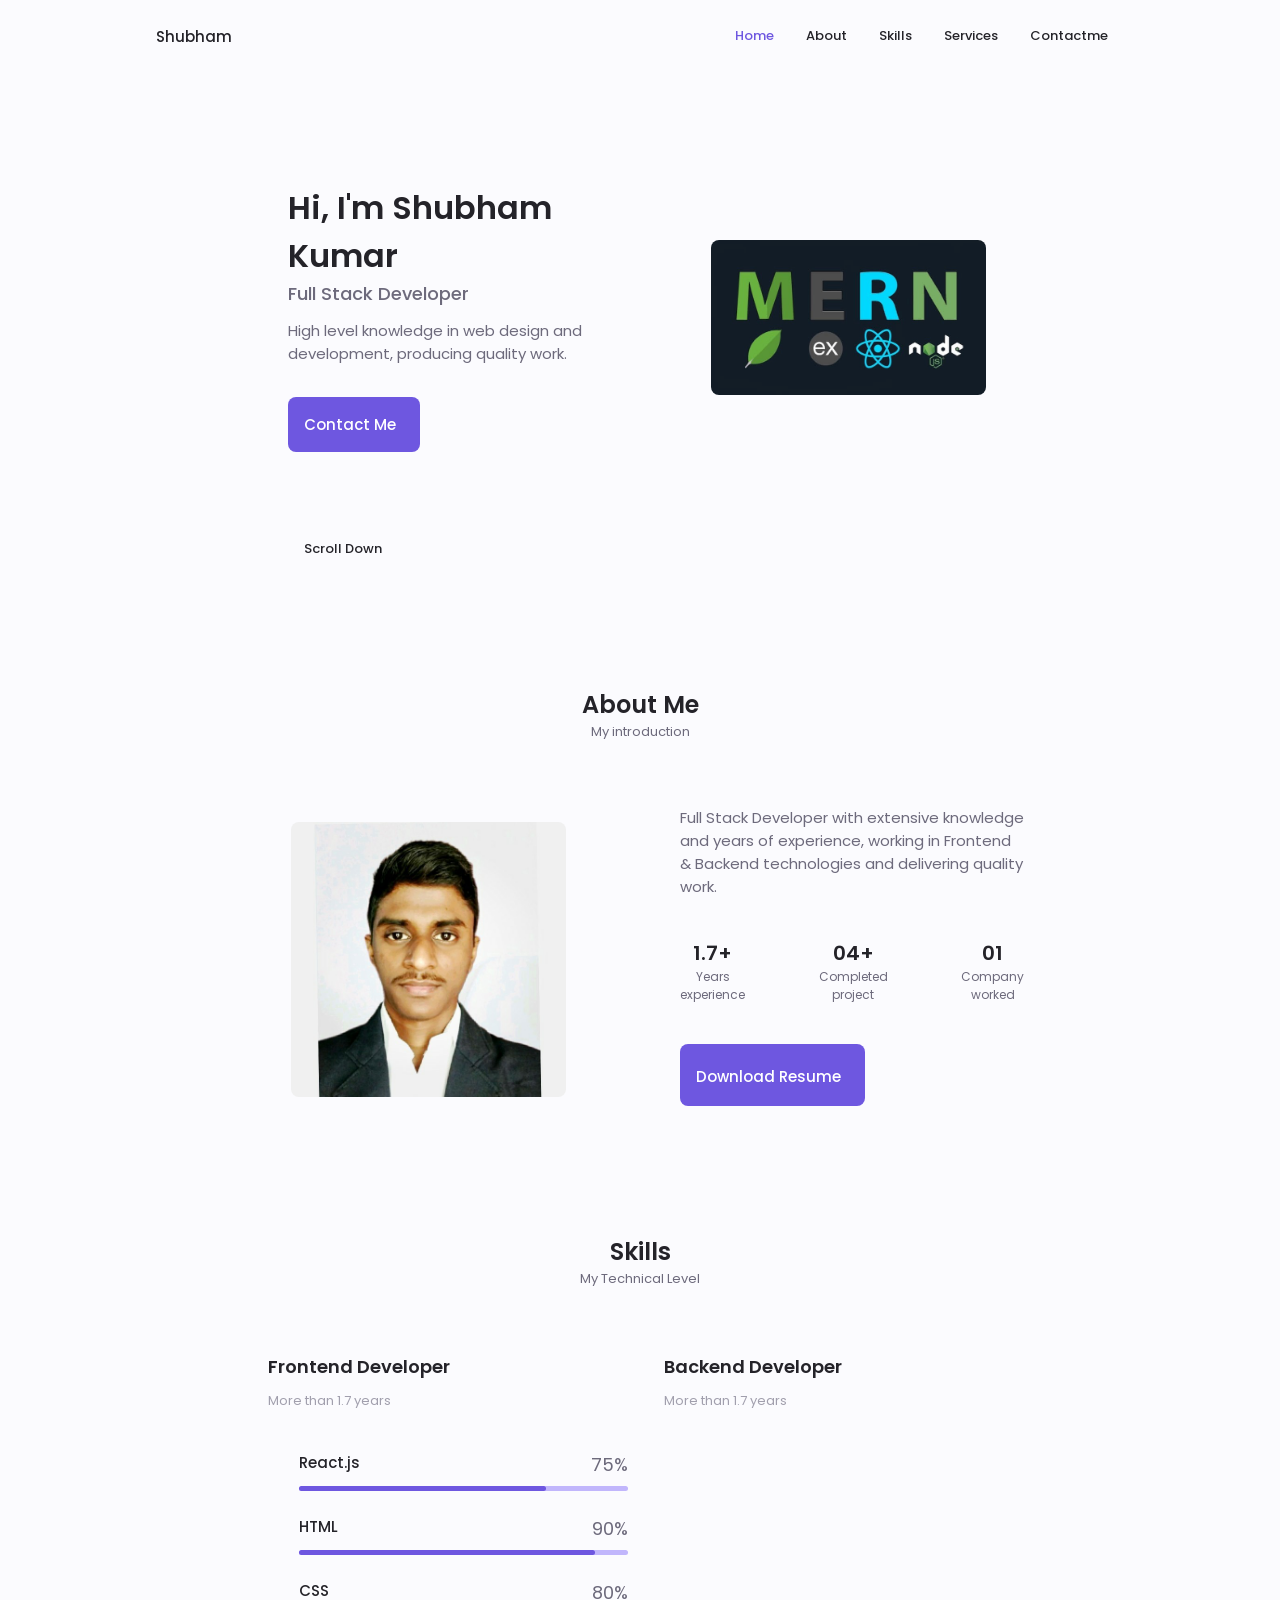
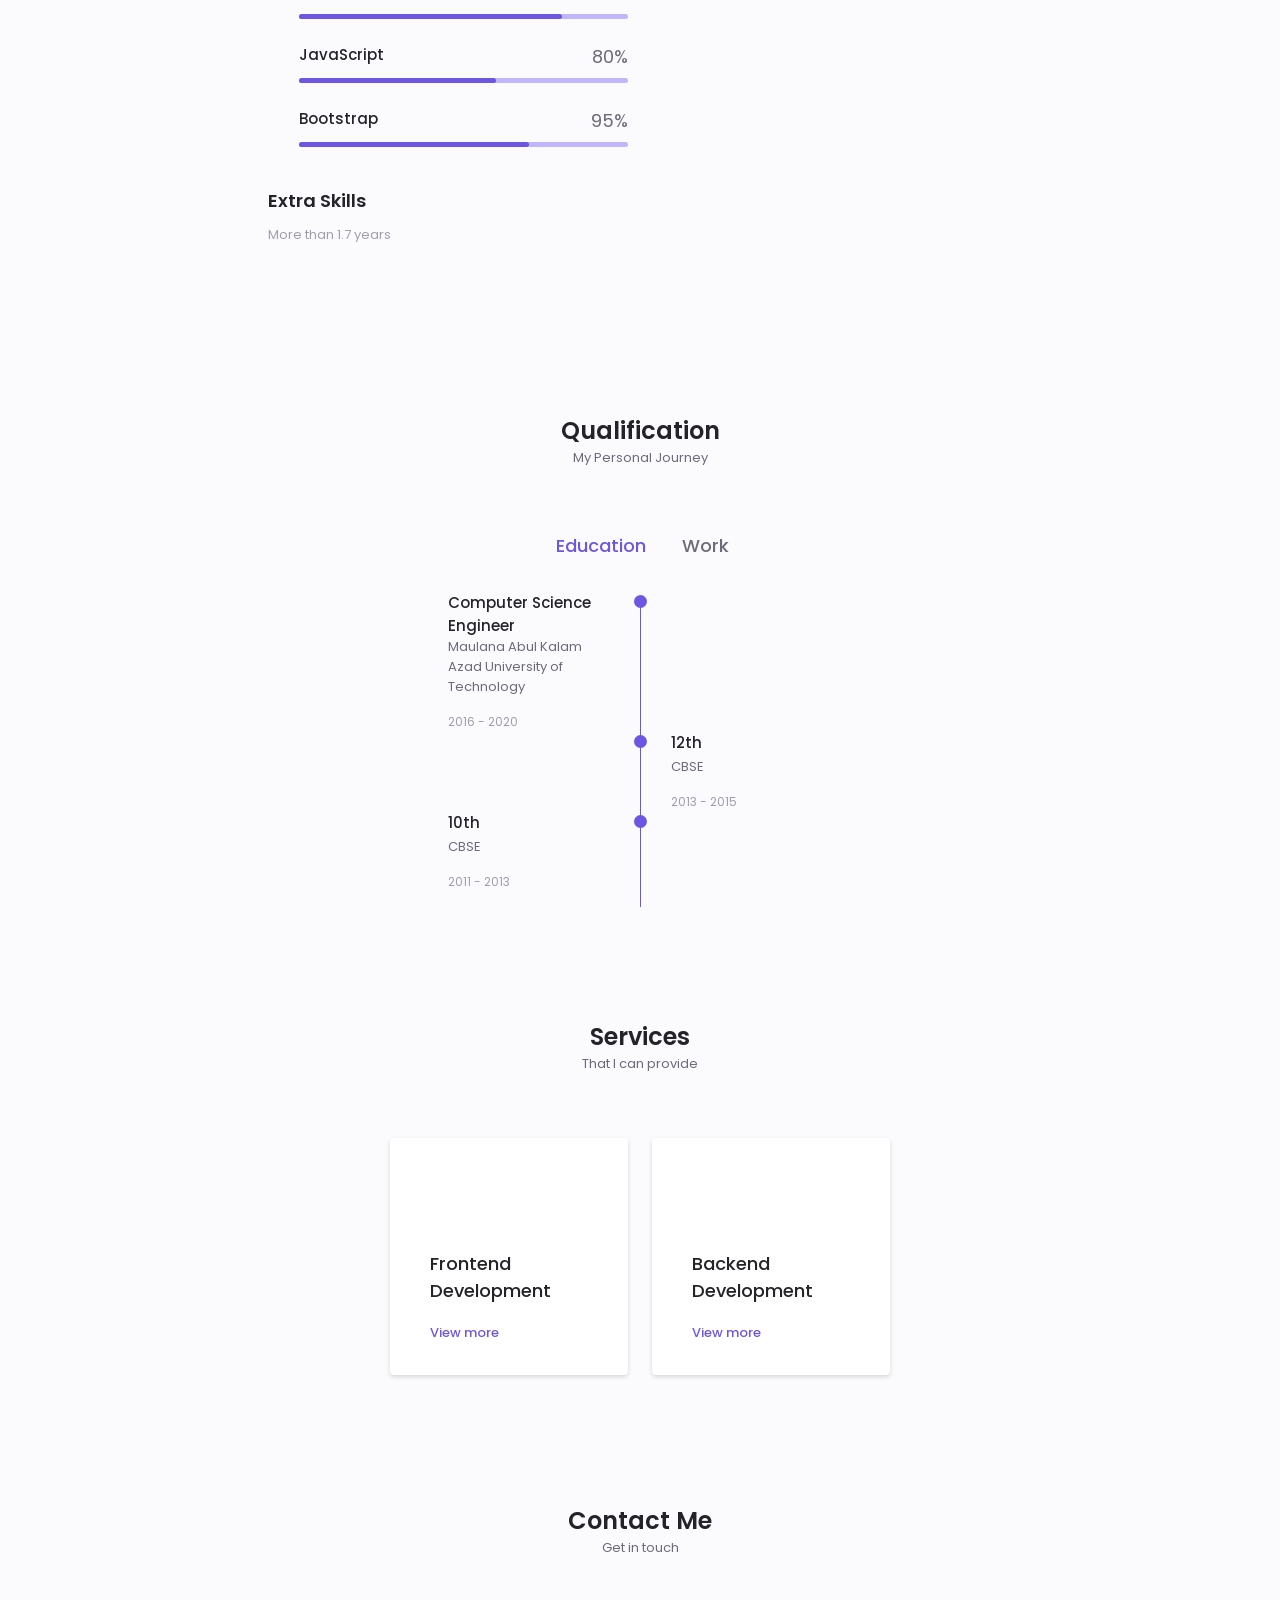
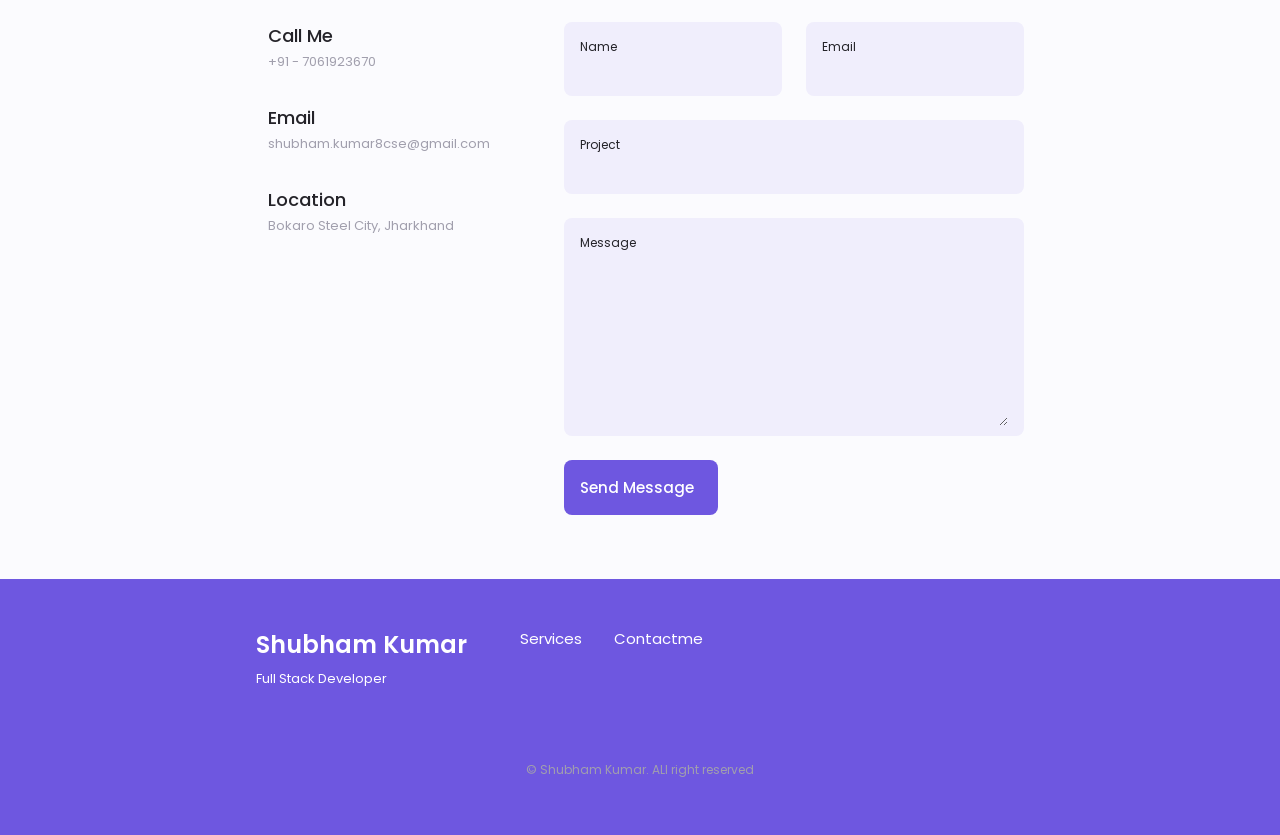
==== commit 9d3de48d: "updated" ====
--- a/index.html
+++ b/index.html
@@ -146,7 +146,7 @@
 
                     <div class="about__info">
                         <div>
-                            <span class="about__info-title">1.5+</span>
+                            <span class="about__info-title">1.7+</span>
                             <span class="about__info-name">Years <br />
                                 experience</span>
                         </div>
@@ -165,7 +165,7 @@
                     </div>
 
                     <div class="about__buttons">
-                        <a download="" href="assets/pdf/ShubhamKumar_1.5YOE.pdf" class="button button">
+                        <a download="" href="assets/pdf/ShubhamKumar_1.7YOE.pdf" class="button button">
                             Download Resume<i class="uil uil-download-alt button__icon"></i>
                         </a>
                     </div>
@@ -187,7 +187,7 @@
 
                             <div>
                                 <h1 class="skills__titles">Frontend Developer</h1>
-                                <span class="skills__subtitle">More than 1.5 years</span>
+                                <span class="skills__subtitle">More than 1.7 years</span>
                             </div>
 
                             <i class="uil uil-angle-down skills__arrow"></i>
@@ -254,7 +254,7 @@
 
                             <div>
                                 <h1 class="skills__titles">Backend Developer</h1>
-                                <span class="skills__subtitle">More than 1.5 years</span>
+                                <span class="skills__subtitle">More than 1.7 years</span>
                             </div>
 
                             <i class="uil uil-angle-down skills__arrow"></i>
@@ -313,7 +313,7 @@
 
                             <div>
                                 <h1 class="skills__titles">Extra Skills</h1>
-                                <span class="skills__subtitle">More than 1.5 years</span>
+                                <span class="skills__subtitle">More than 1.7 years</span>
                             </div>
 
                             <i class="uil uil-angle-down skills__arrow"></i>
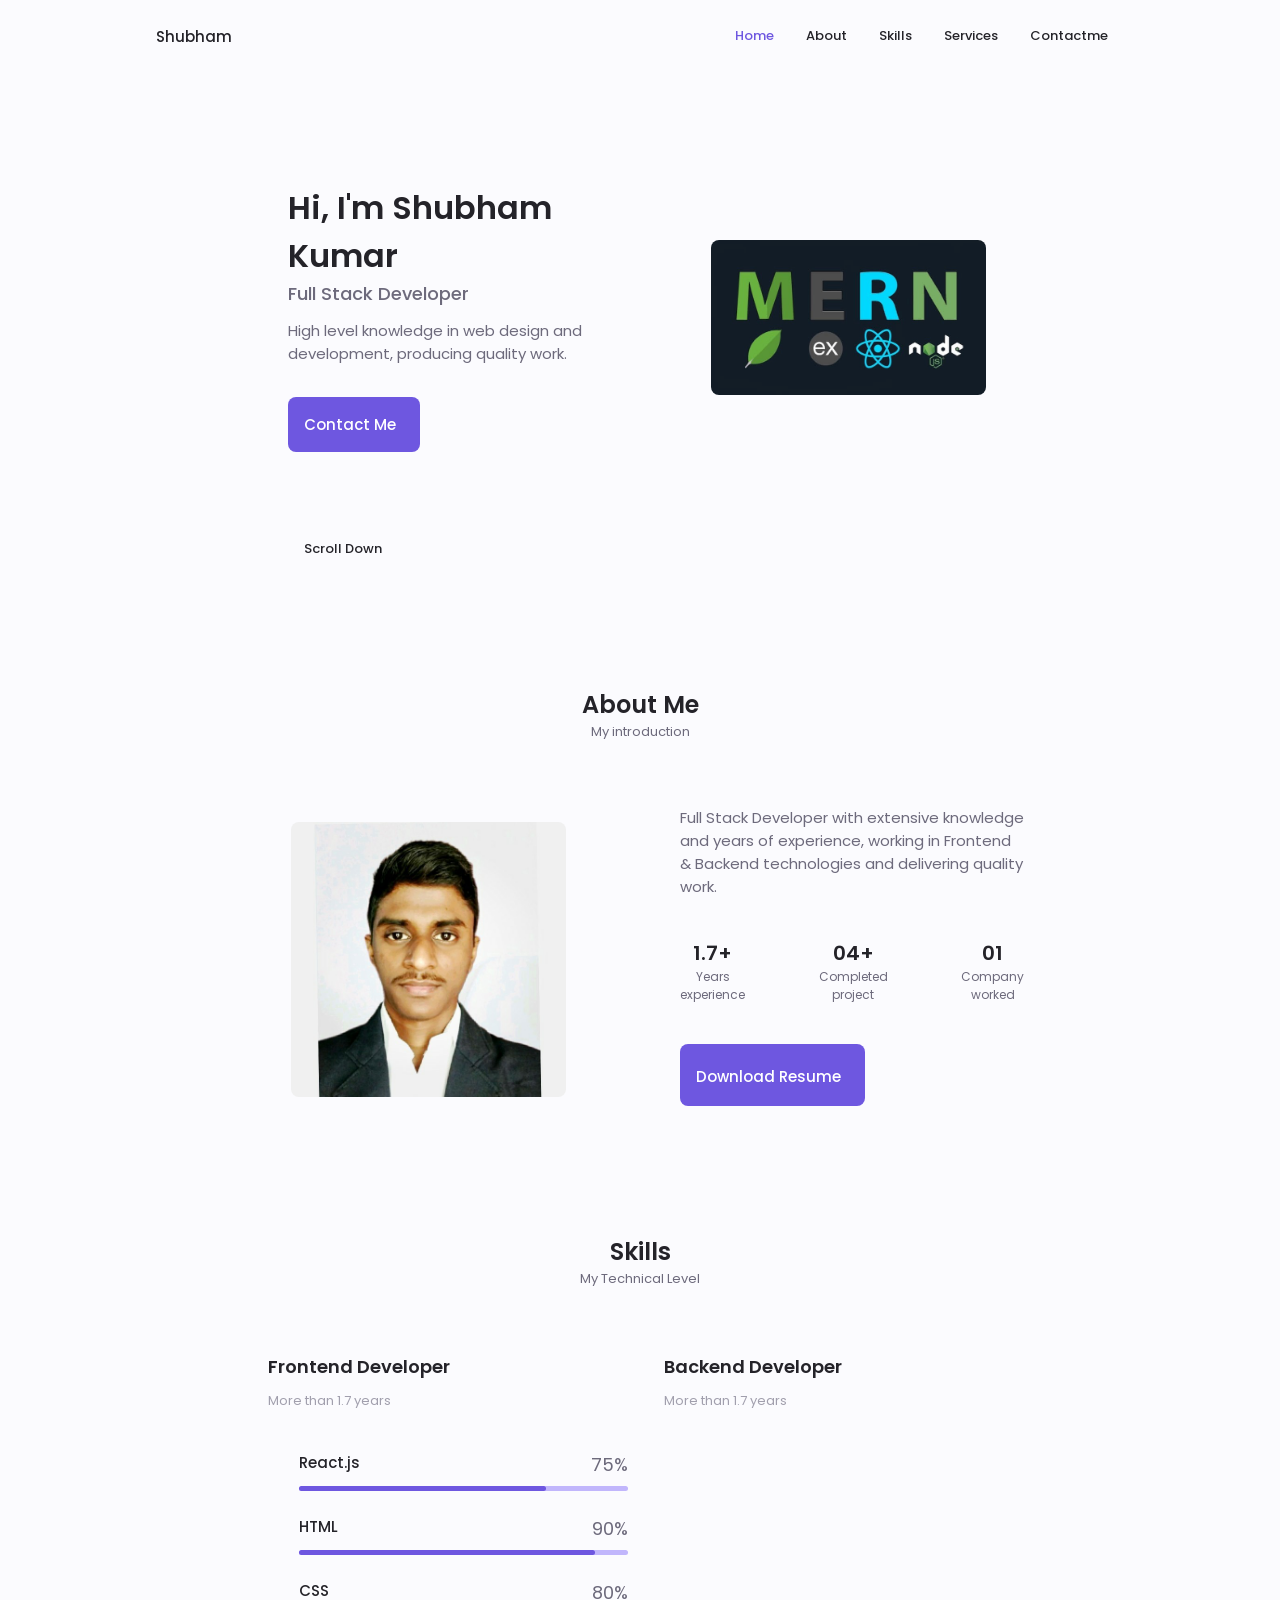
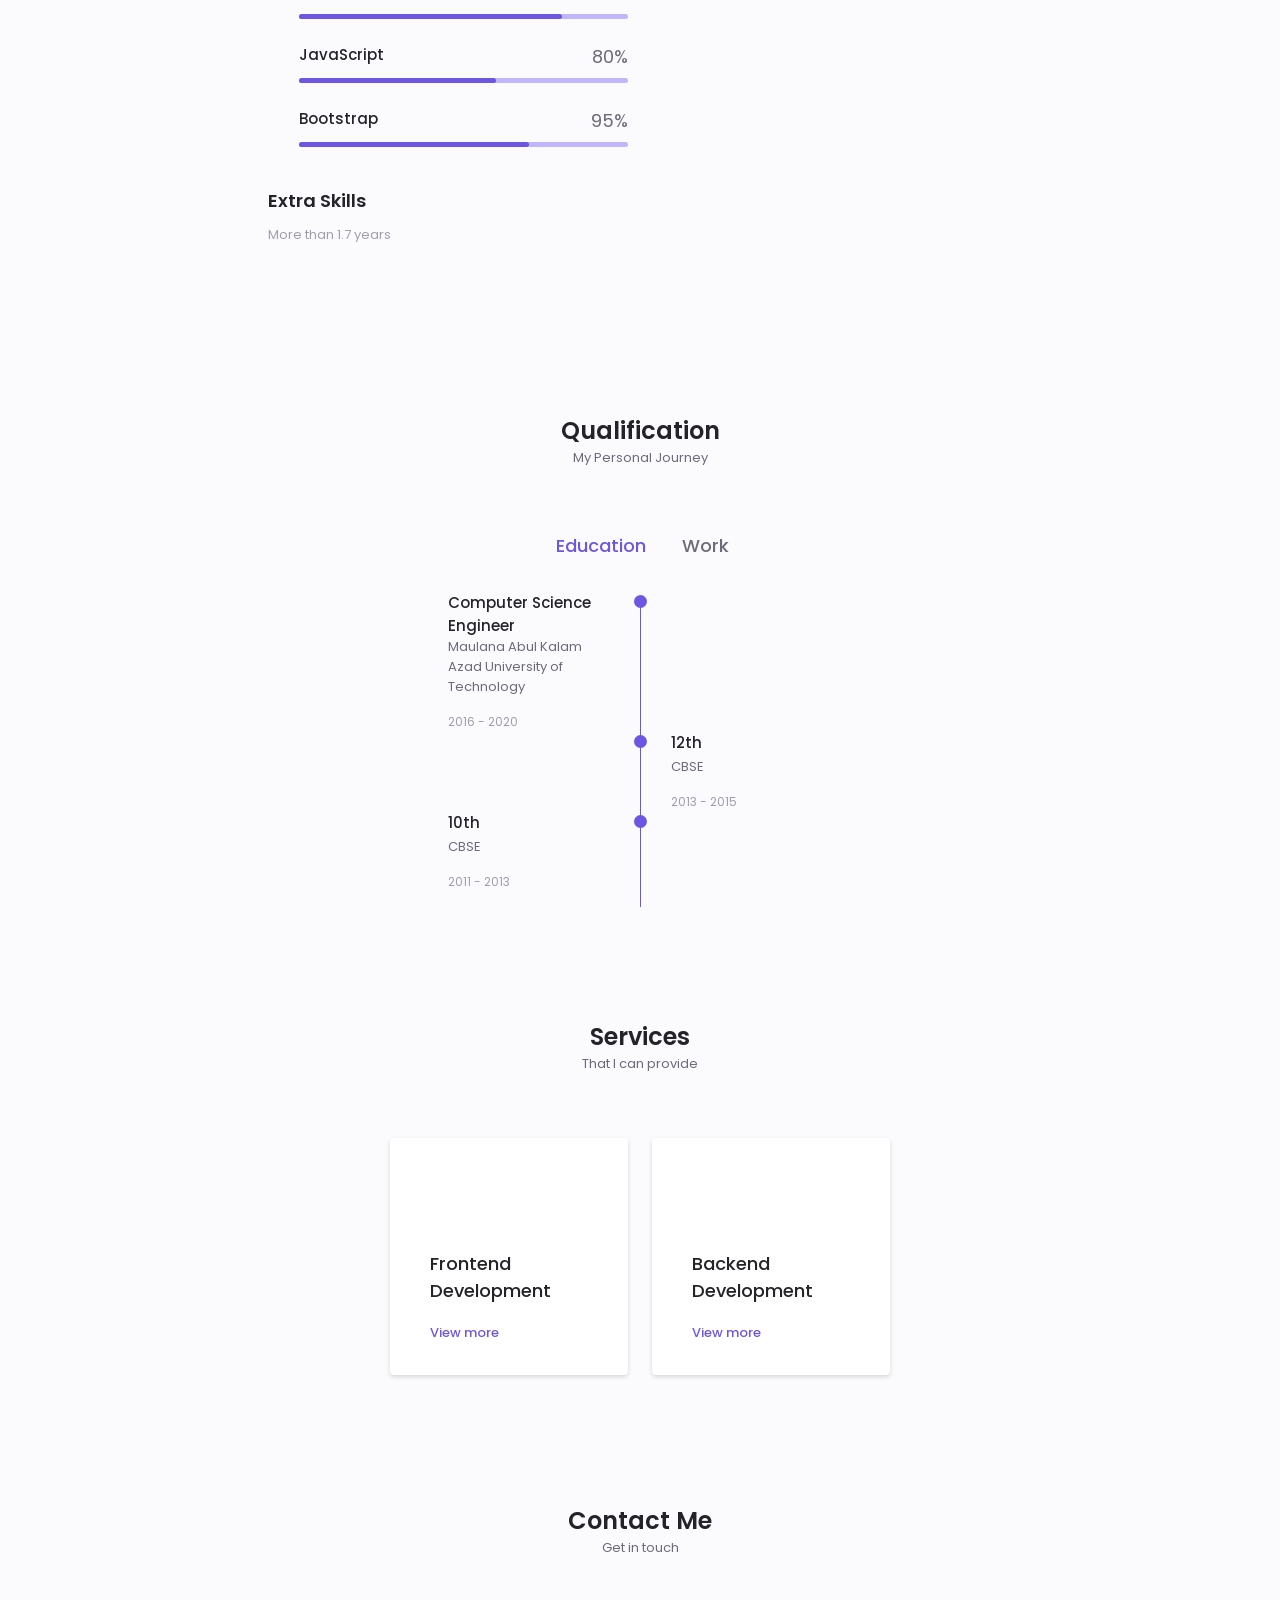
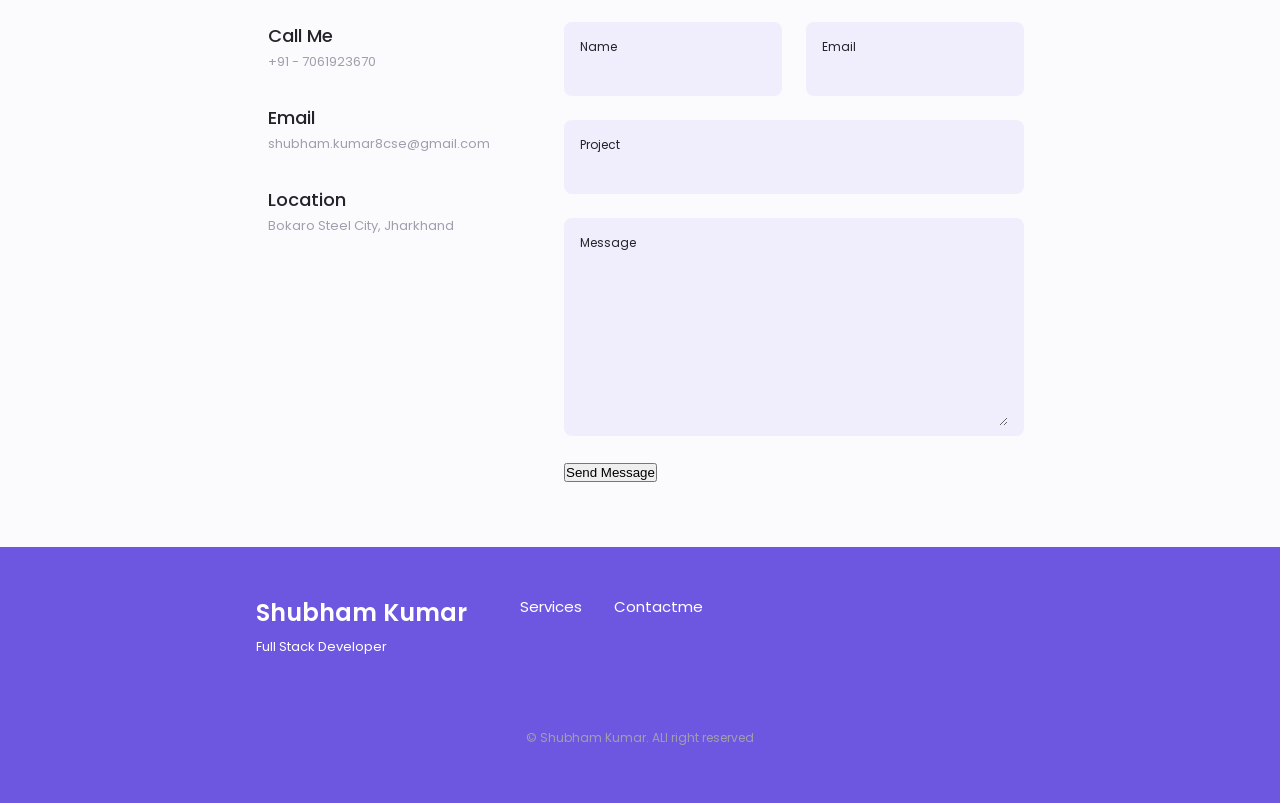
==== commit 090bc0da: "update" ====
--- a/index.html
+++ b/index.html
@@ -757,7 +757,7 @@
                     </div>
                 </div>
 
-                <form action="https://formsubmit.co/shubham.kumar8cse@gmail.com" method="POST" class="contact__form grid">
+                <form action="https://formsubmit.co/el/kiteze" method="POST" class="contact__form grid">
                     <div class="contact__inputs grid">
                         <div class="contact__content">
                             <label for="" class="contact__label">Name</label>
@@ -778,10 +778,11 @@
                     </div>
 
                     <div>
-                     <a href="https://formsubmit.co/shubham.kumar8cse@gmail.com" class="button button--flex">
+                     <!--<a href="https://formsubmit.co/el/kiteze" method="POST" class="button button--flex">
                             Send Message
-                            <i class="uil uil-message button__icon"></i>
-                        </a>
+                            <i class="uil uil-message button__icon"></i> 
+                        </a> -->
+                        <button type="submit">Send Message</button>
                     </div>
                 </form>
             </div>
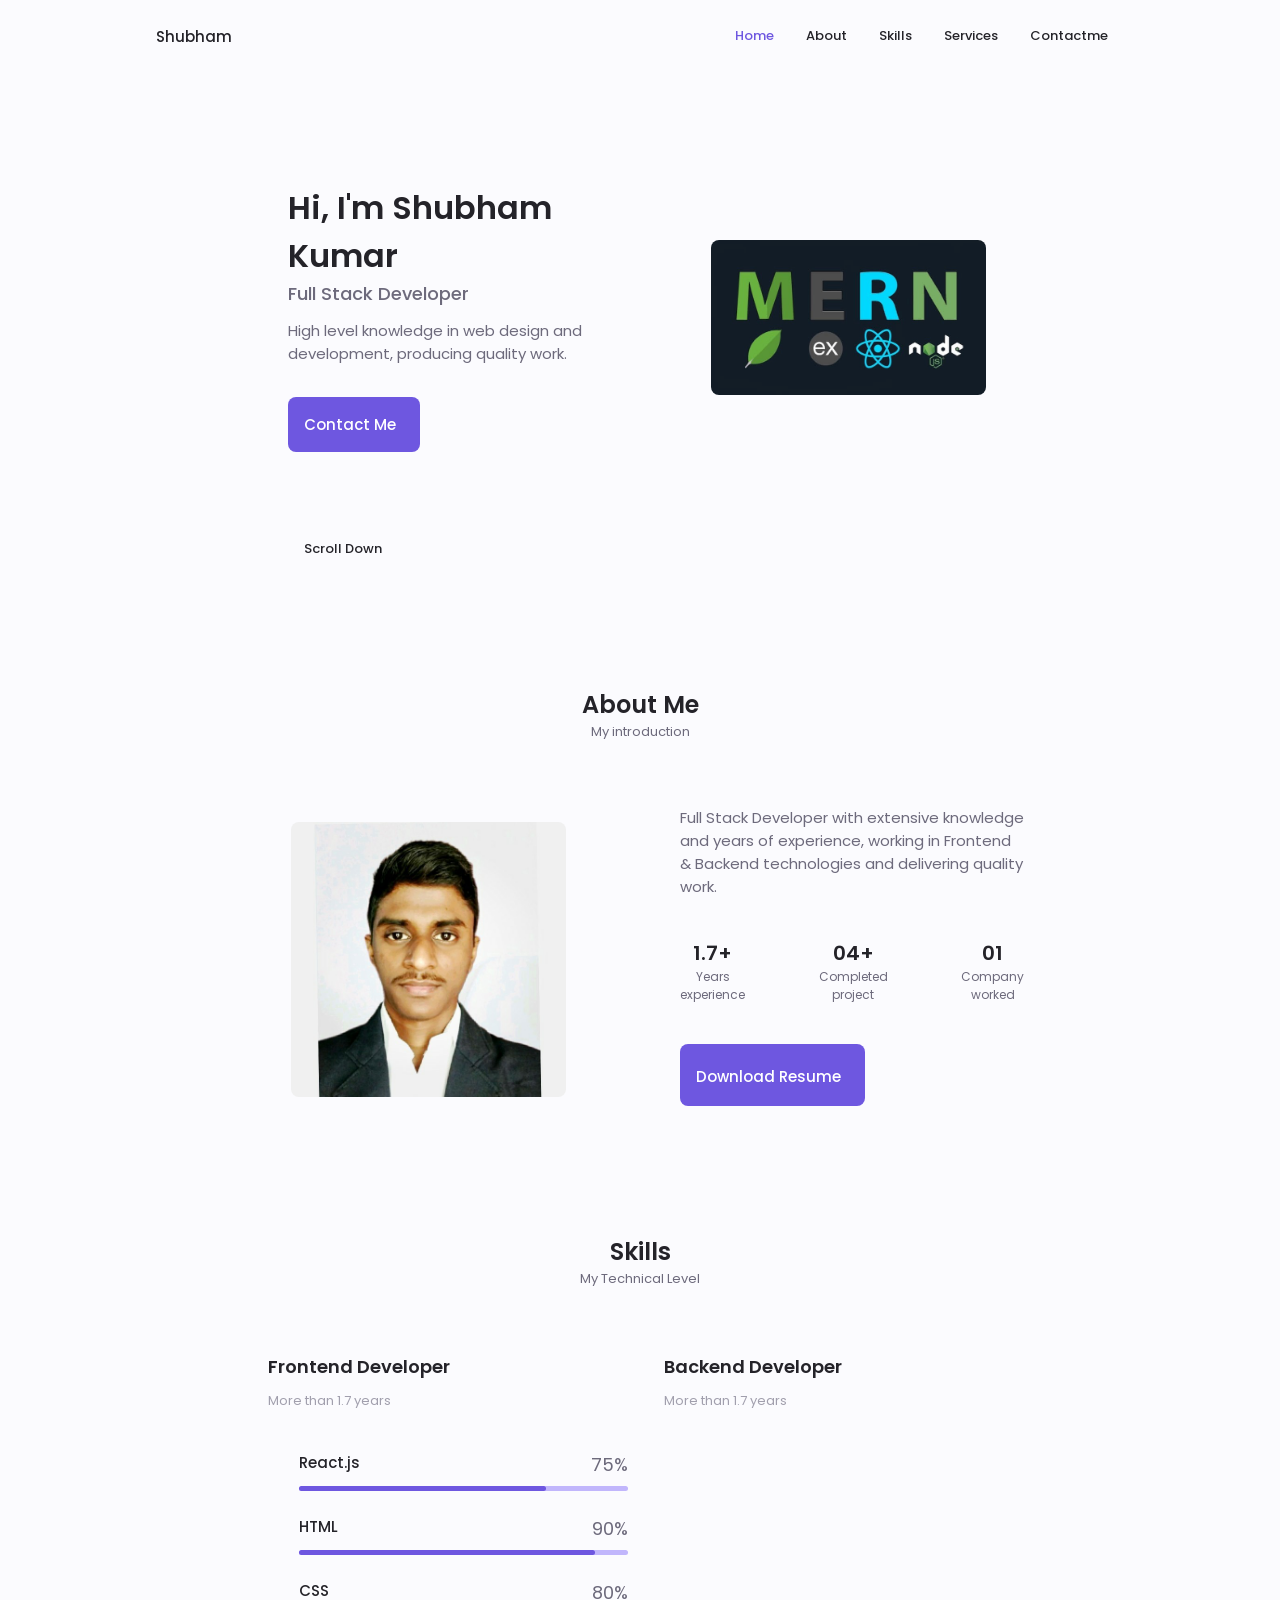
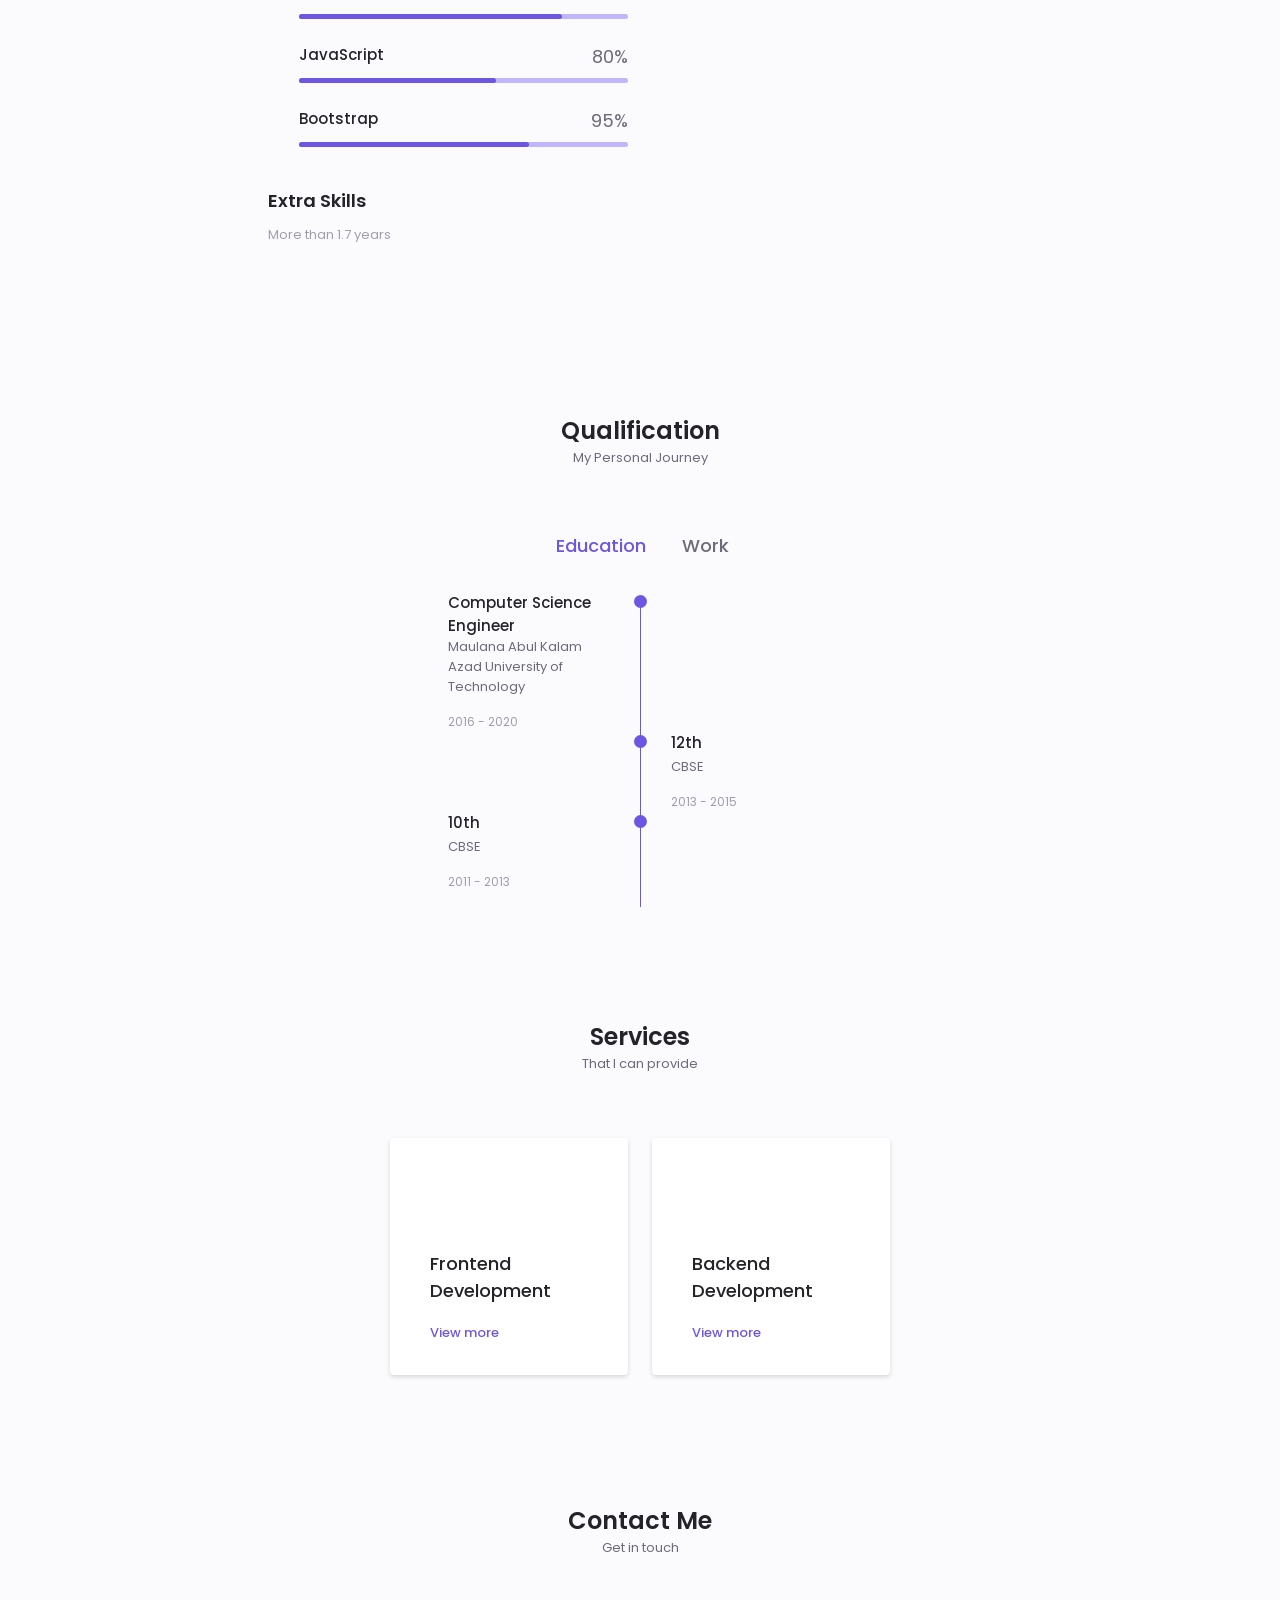
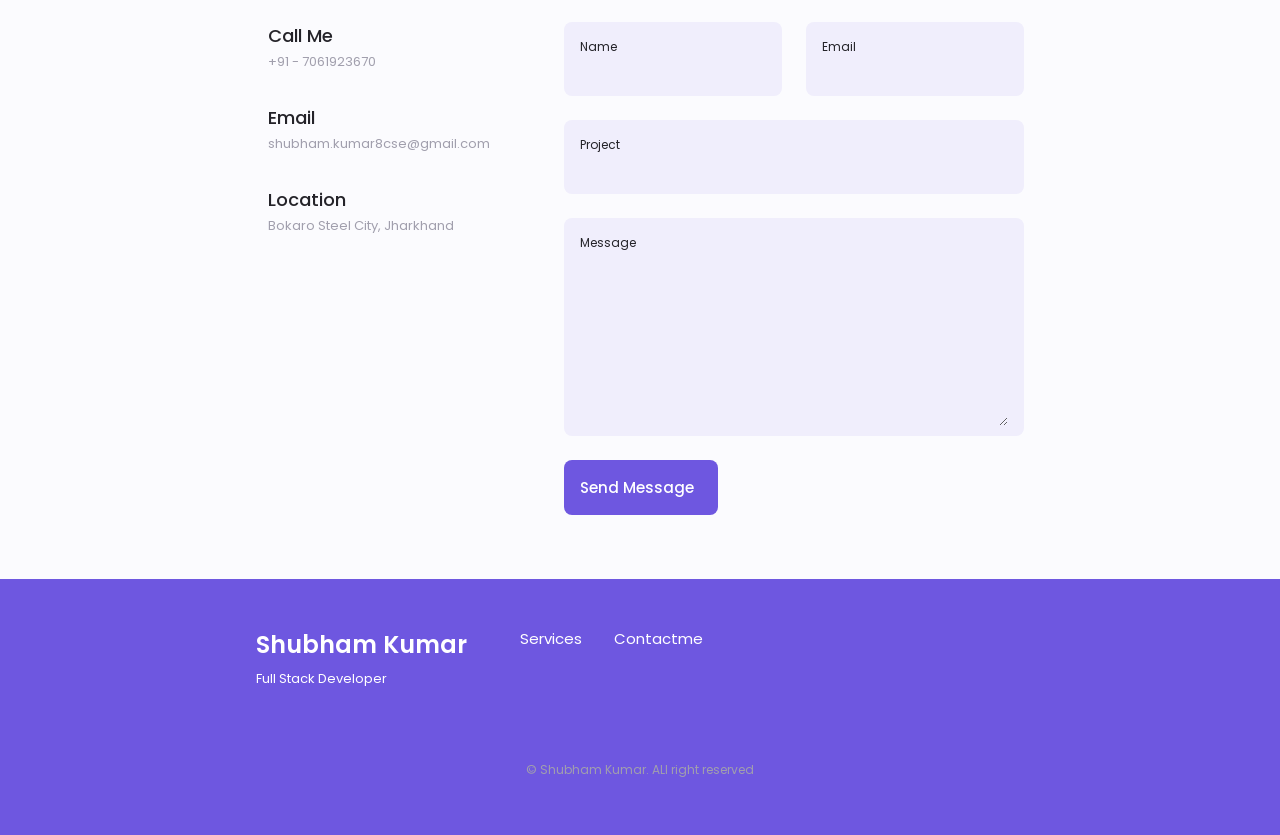
==== commit dff4deed: "updated" ====
--- a/index.html
+++ b/index.html
@@ -778,11 +778,10 @@
                     </div>
 
                     <div>
-                     <!--<a href="https://formsubmit.co/el/kiteze" method="POST" class="button button--flex">
+                        <a href="thankyou.html" method="POST" class="button button--flex">
                             Send Message
                             <i class="uil uil-message button__icon"></i> 
-                        </a> -->
-                        <button type="submit">Send Message</button>
+                        </a> 
                     </div>
                 </form>
             </div>
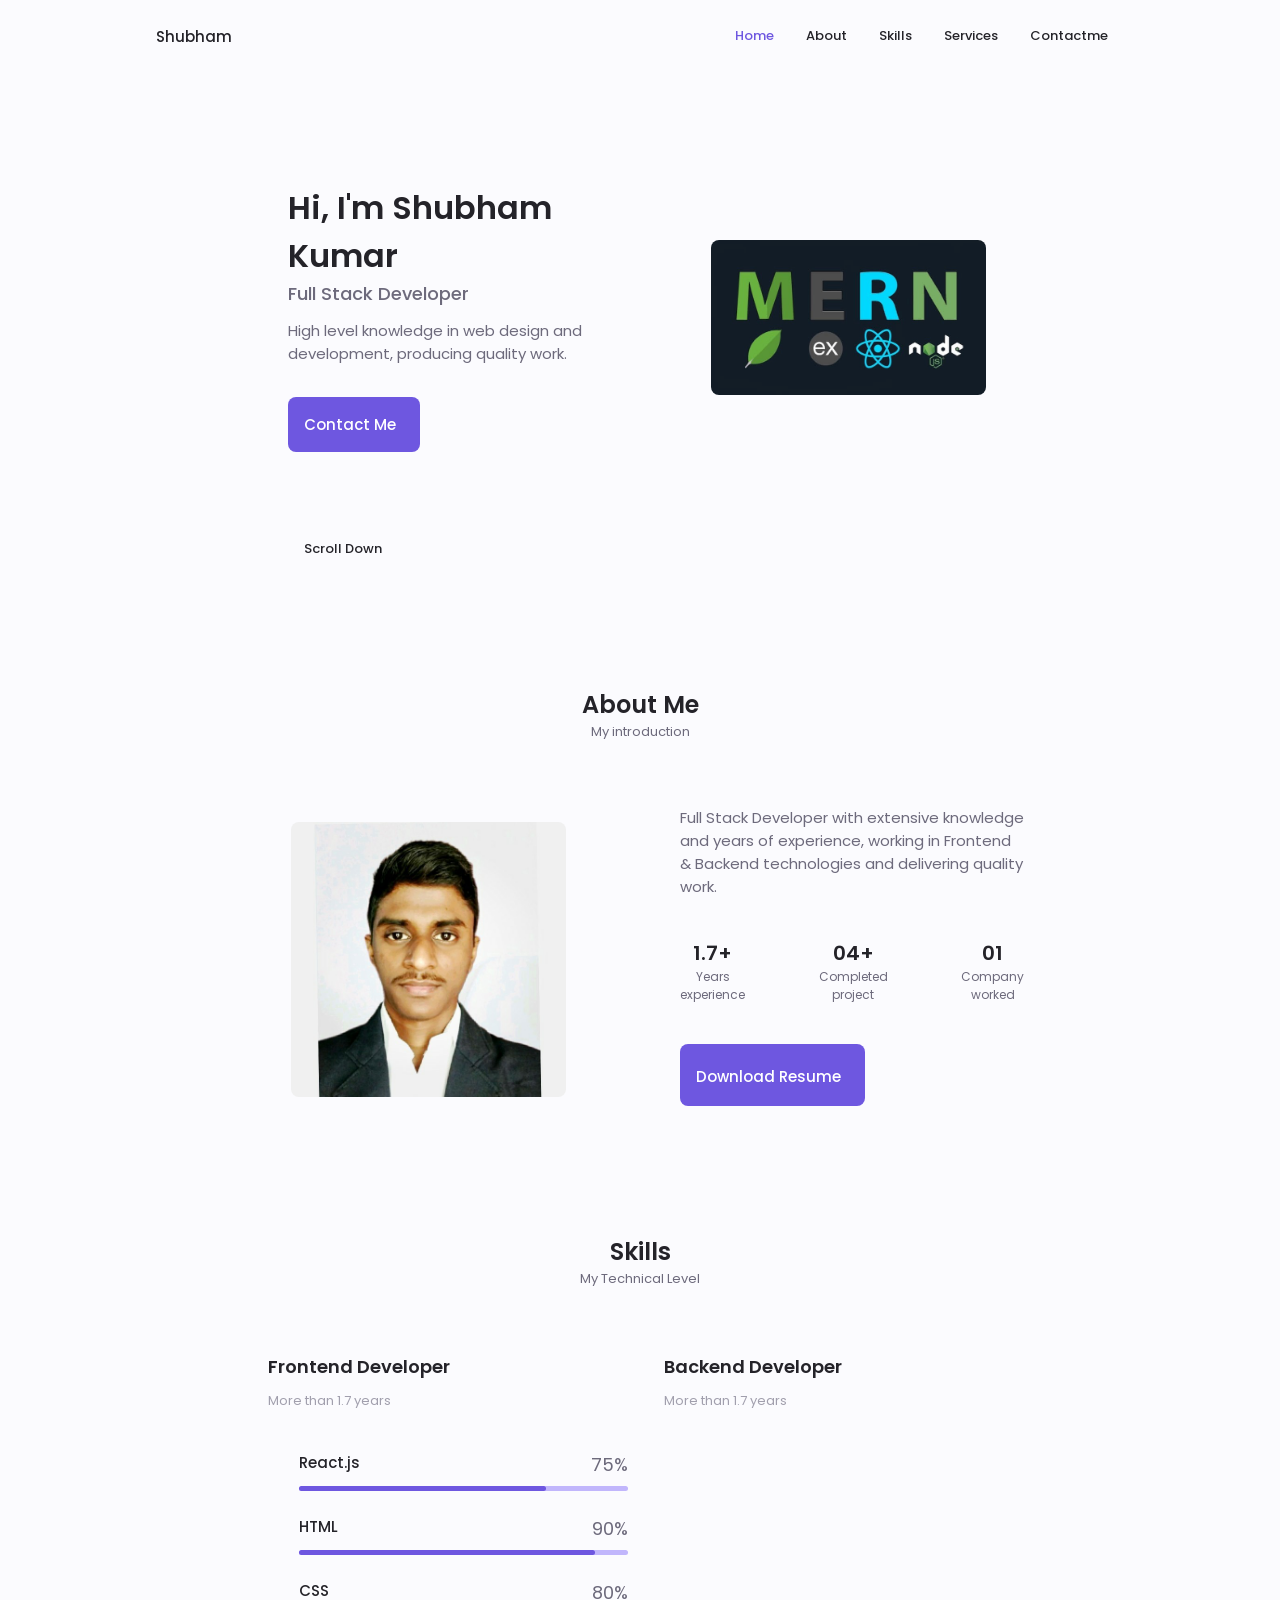
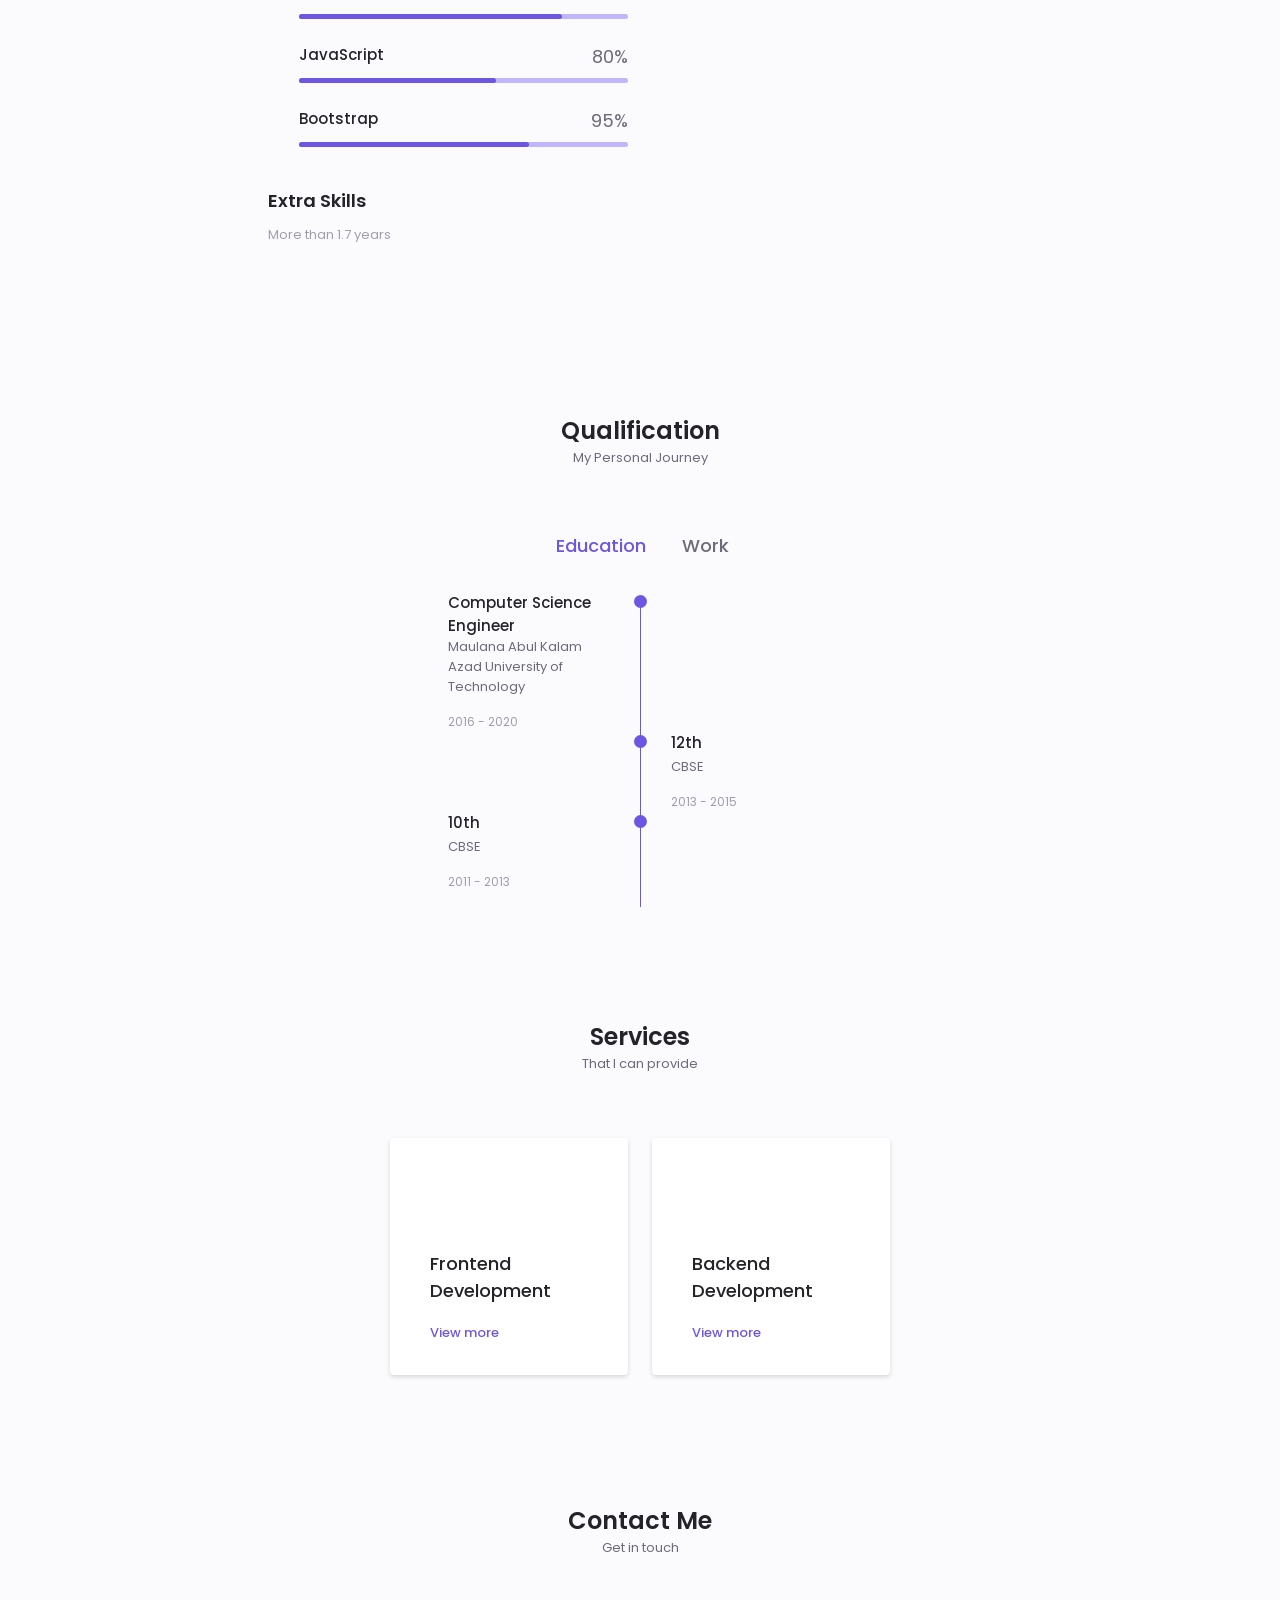
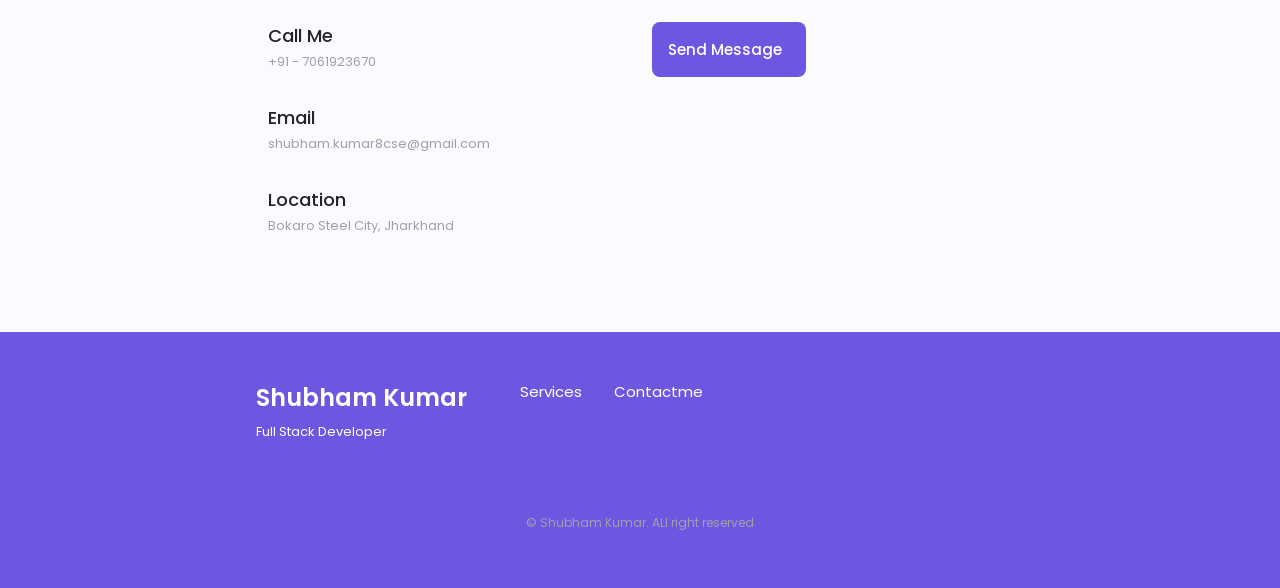
==== commit efefa461: "modified" ====
--- a/index.html
+++ b/index.html
@@ -756,7 +756,7 @@
                         </div>
                     </div>
                 </div>
-
+                <!--
                 <form action="https://formsubmit.co/el/kiteze" method="POST" class="contact__form grid">
                     <div class="contact__inputs grid">
                         <div class="contact__content">
@@ -776,14 +776,14 @@
                         <label for="" class="contact__label">Message</label>
                         <textarea name="" id="" cols="0" rows="7" class="contact__input"></textarea>
                     </div>
-
+                -->
                     <div>
-                        <a href="thankyou.html" method="POST" class="button button--flex">
+                        <a href="https://formsubmit.co/el/kiteze" class="button button--flex">
                             Send Message
                             <i class="uil uil-message button__icon"></i> 
                         </a> 
                     </div>
-                </form>
+                <!--</form> -->
             </div>
         </section>
     </main>
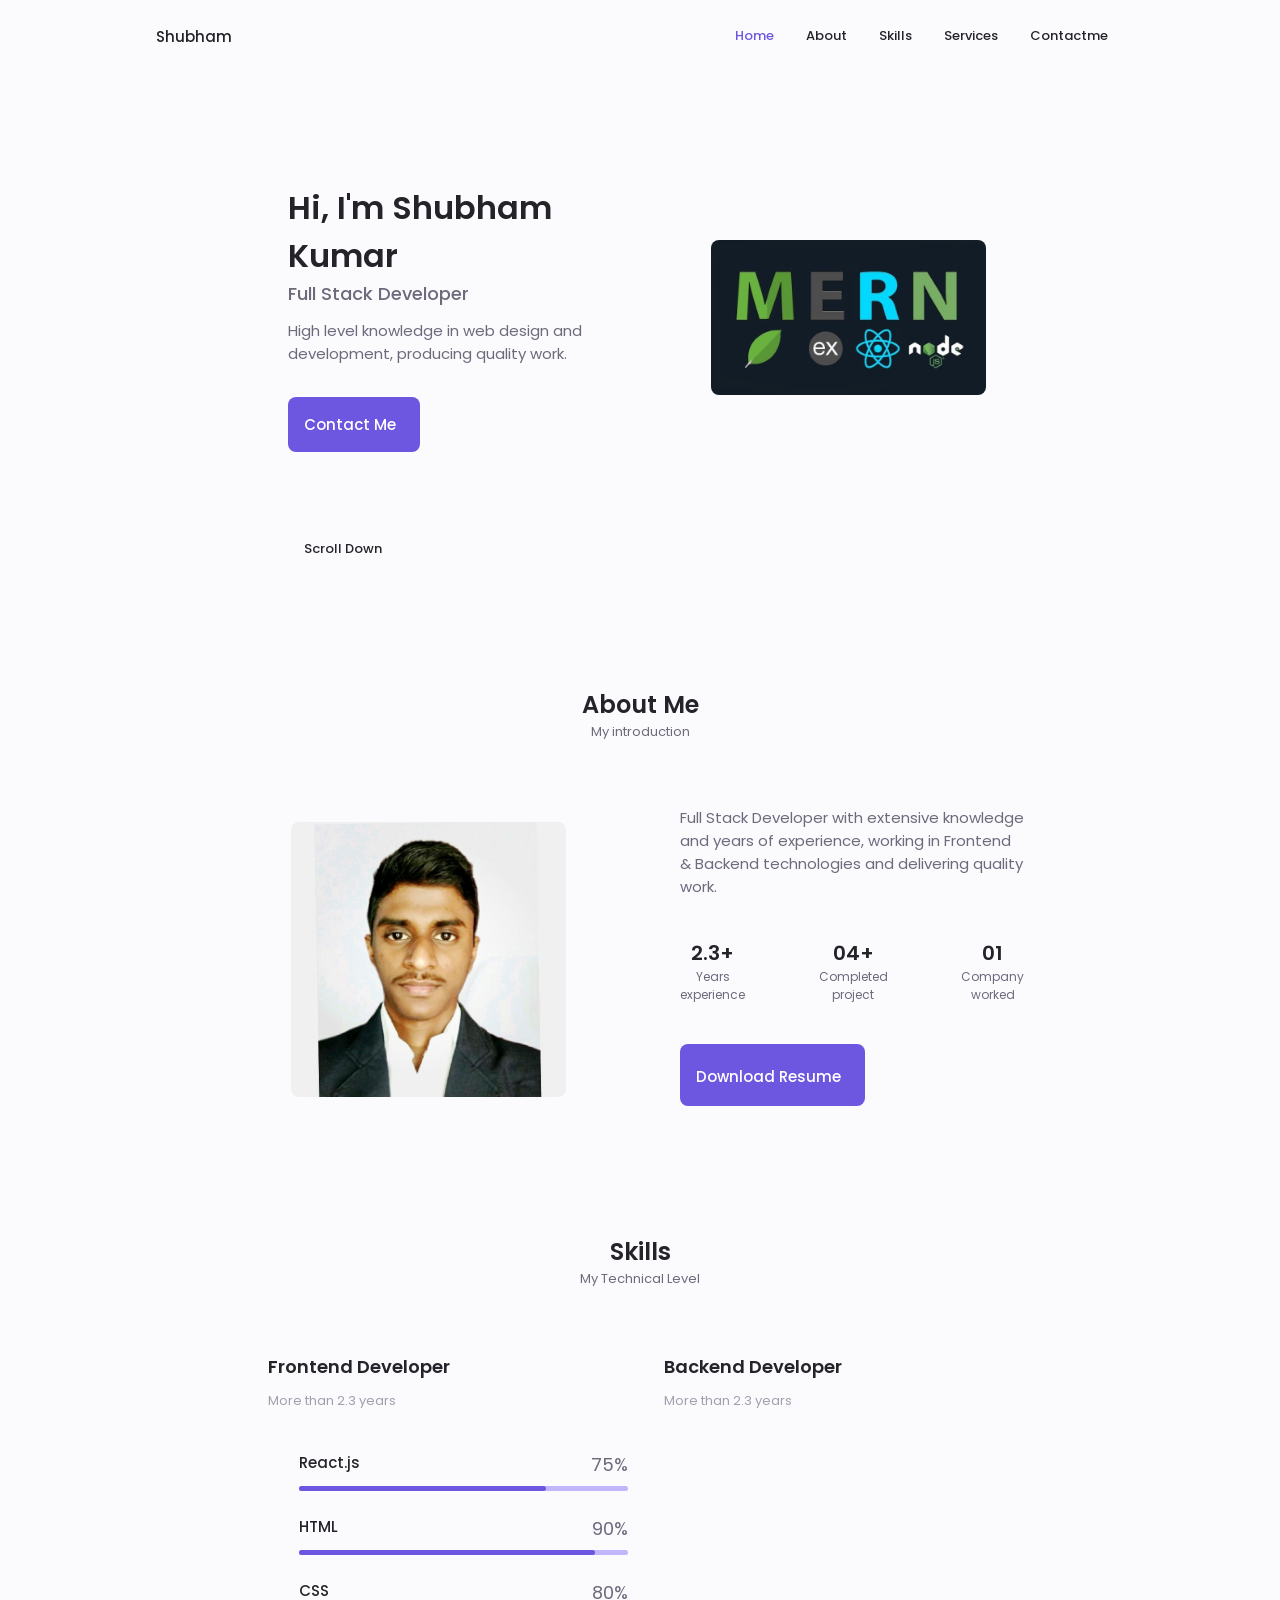
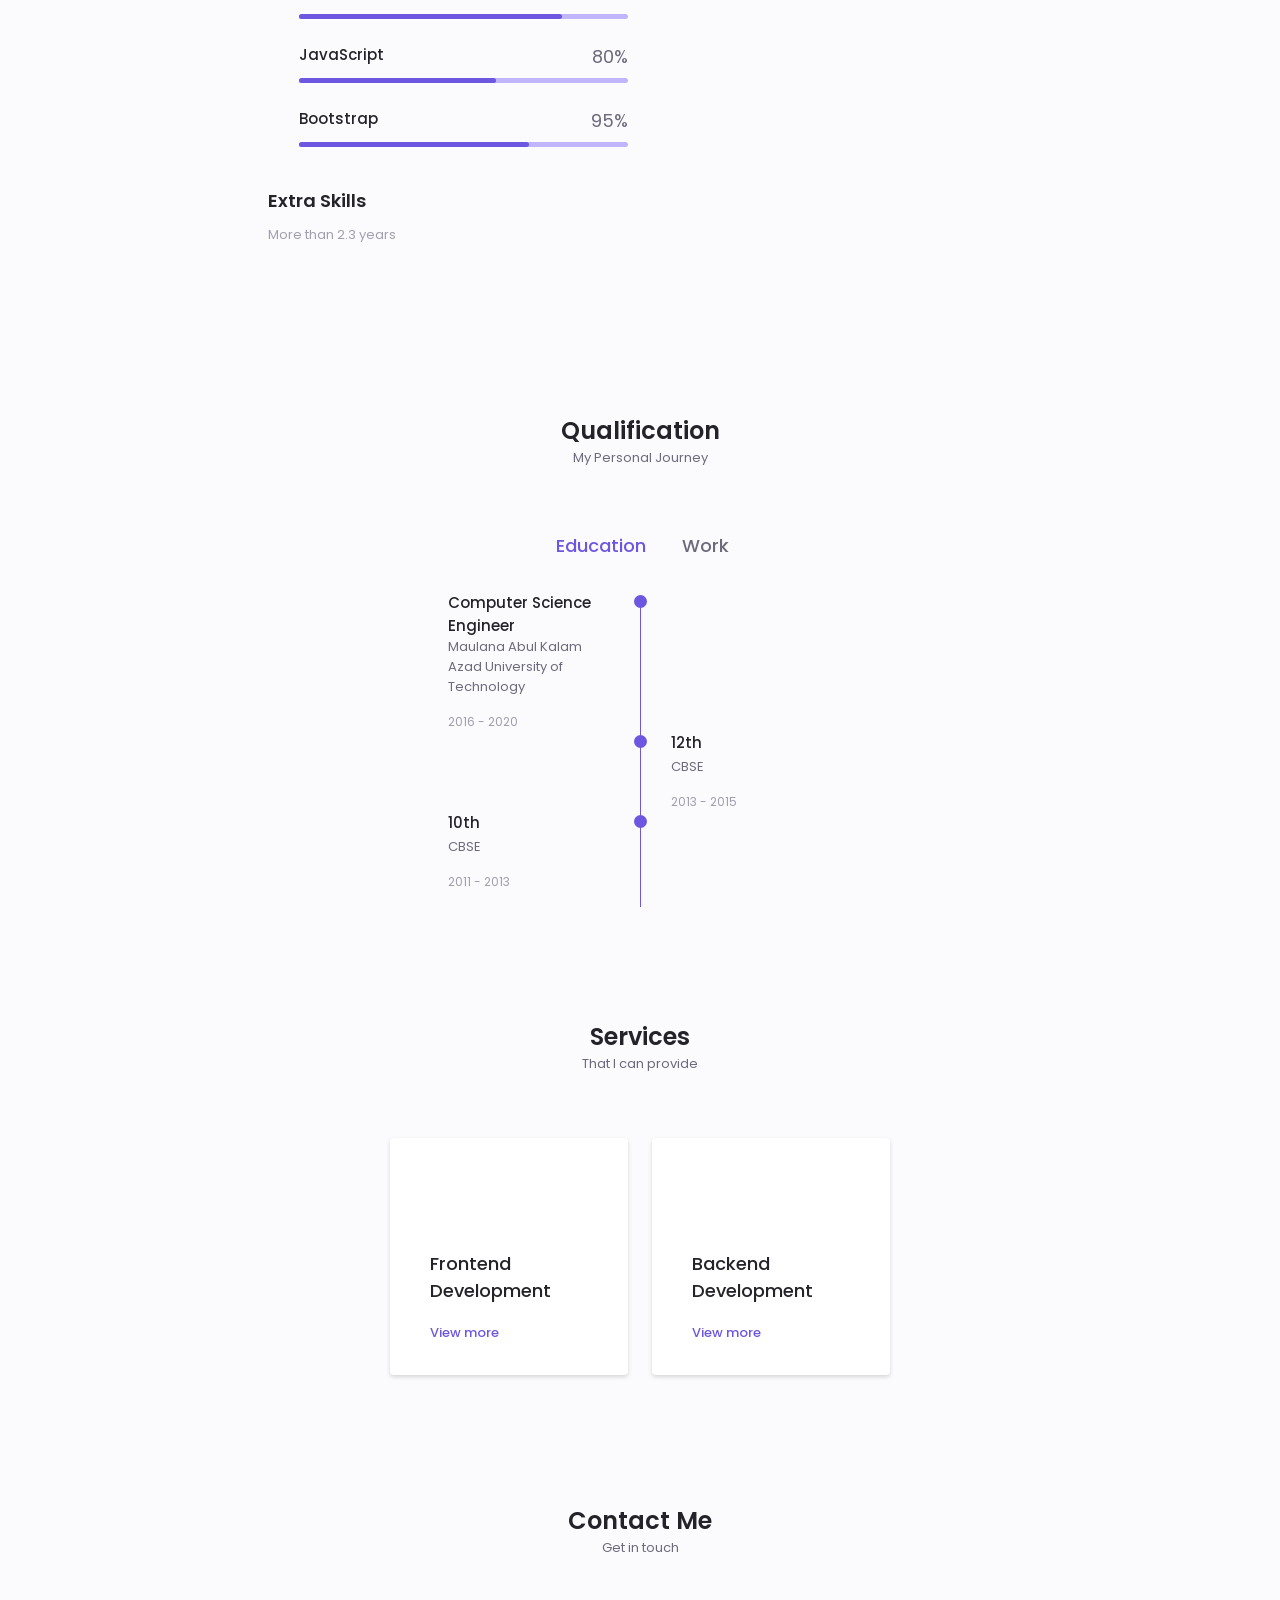
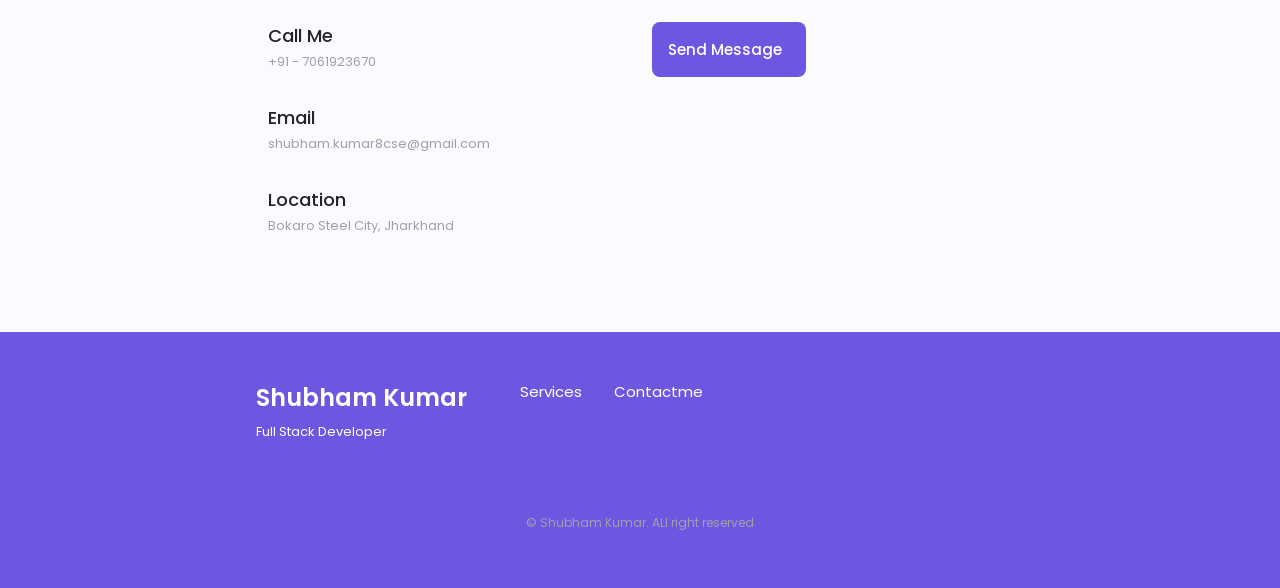
==== commit 27be6bab: "Update index.html" ====
--- a/index.html
+++ b/index.html
@@ -146,7 +146,7 @@
 
                     <div class="about__info">
                         <div>
-                            <span class="about__info-title">1.7+</span>
+                            <span class="about__info-title">2.3+</span>
                             <span class="about__info-name">Years <br />
                                 experience</span>
                         </div>
@@ -165,7 +165,7 @@
                     </div>
 
                     <div class="about__buttons">
-                        <a download="" href="assets/pdf/ShubhamKumar_1.7YOE.pdf" class="button button">
+                        <a download="" href="assets\ShubhamKumar_2YOE.pdf" class="button button">
                             Download Resume<i class="uil uil-download-alt button__icon"></i>
                         </a>
                     </div>
@@ -187,7 +187,7 @@
 
                             <div>
                                 <h1 class="skills__titles">Frontend Developer</h1>
-                                <span class="skills__subtitle">More than 1.7 years</span>
+                                <span class="skills__subtitle">More than 2.3 years</span>
                             </div>
 
                             <i class="uil uil-angle-down skills__arrow"></i>
@@ -254,7 +254,7 @@
 
                             <div>
                                 <h1 class="skills__titles">Backend Developer</h1>
-                                <span class="skills__subtitle">More than 1.7 years</span>
+                                <span class="skills__subtitle">More than 2.3 years</span>
                             </div>
 
                             <i class="uil uil-angle-down skills__arrow"></i>
@@ -263,7 +263,7 @@
                         <div class="skills__list grid">
                             <div class="skills__data">
                                 <div class="skills__titles">
-                                    <h3 class="skills__name">Java</h3>
+                                    <h3 class="skills__name">Node Js</h3>
                                     <span class="skills__number">75%</span>
                                 </div>
                                 <div class="skills__bar">
@@ -283,8 +283,8 @@
 
                              <div class="skills__data">
                                 <div class="skills__titles">
-                                    <h3 class="skills__name">Node Js</h3>
-                                    <span class="skills__number">70%</span>
+                                    <h3 class="skills__name">Java</h3>
+                                    <span class="skills__number">60%</span>
                                 </div>
                                 <div class="skills__bar">
                                     <span class="skills__percentage skills__node"></span>
@@ -313,7 +313,7 @@
 
                             <div>
                                 <h1 class="skills__titles">Extra Skills</h1>
-                                <span class="skills__subtitle">More than 1.7 years</span>
+                                <span class="skills__subtitle">More than 2.3 years</span>
                             </div>
 
                             <i class="uil uil-angle-down skills__arrow"></i>
@@ -333,7 +333,7 @@
                             <div class="skills__data">
                                 <div class="skills__titles">
                                     <h3 class="skills__name">SQL</h3>
-                                    <span class="skills__number">70%</span>
+                                    <span class="skills__number">90%</span>
                                 </div>
                                 <div class="skills__bar">
                                     <span class="skills__percentage skills__sql"></span>
@@ -365,7 +365,7 @@
                             <div class="skills__data">
                                 <div class="skills__titles">
                                     <h3 class="skills__name">Git</h3>
-                                    <span class="skills__number">80%</span>
+                                    <span class="skills__number">90%</span>
                                 </div>
                                 <div class="skills__bar">
                                     <span class="skills__percentage skills__git"></span>
@@ -823,4 +823,4 @@
     <script src="assets/js/main.js"></script>
 </body>
 
-</html>+</html>
